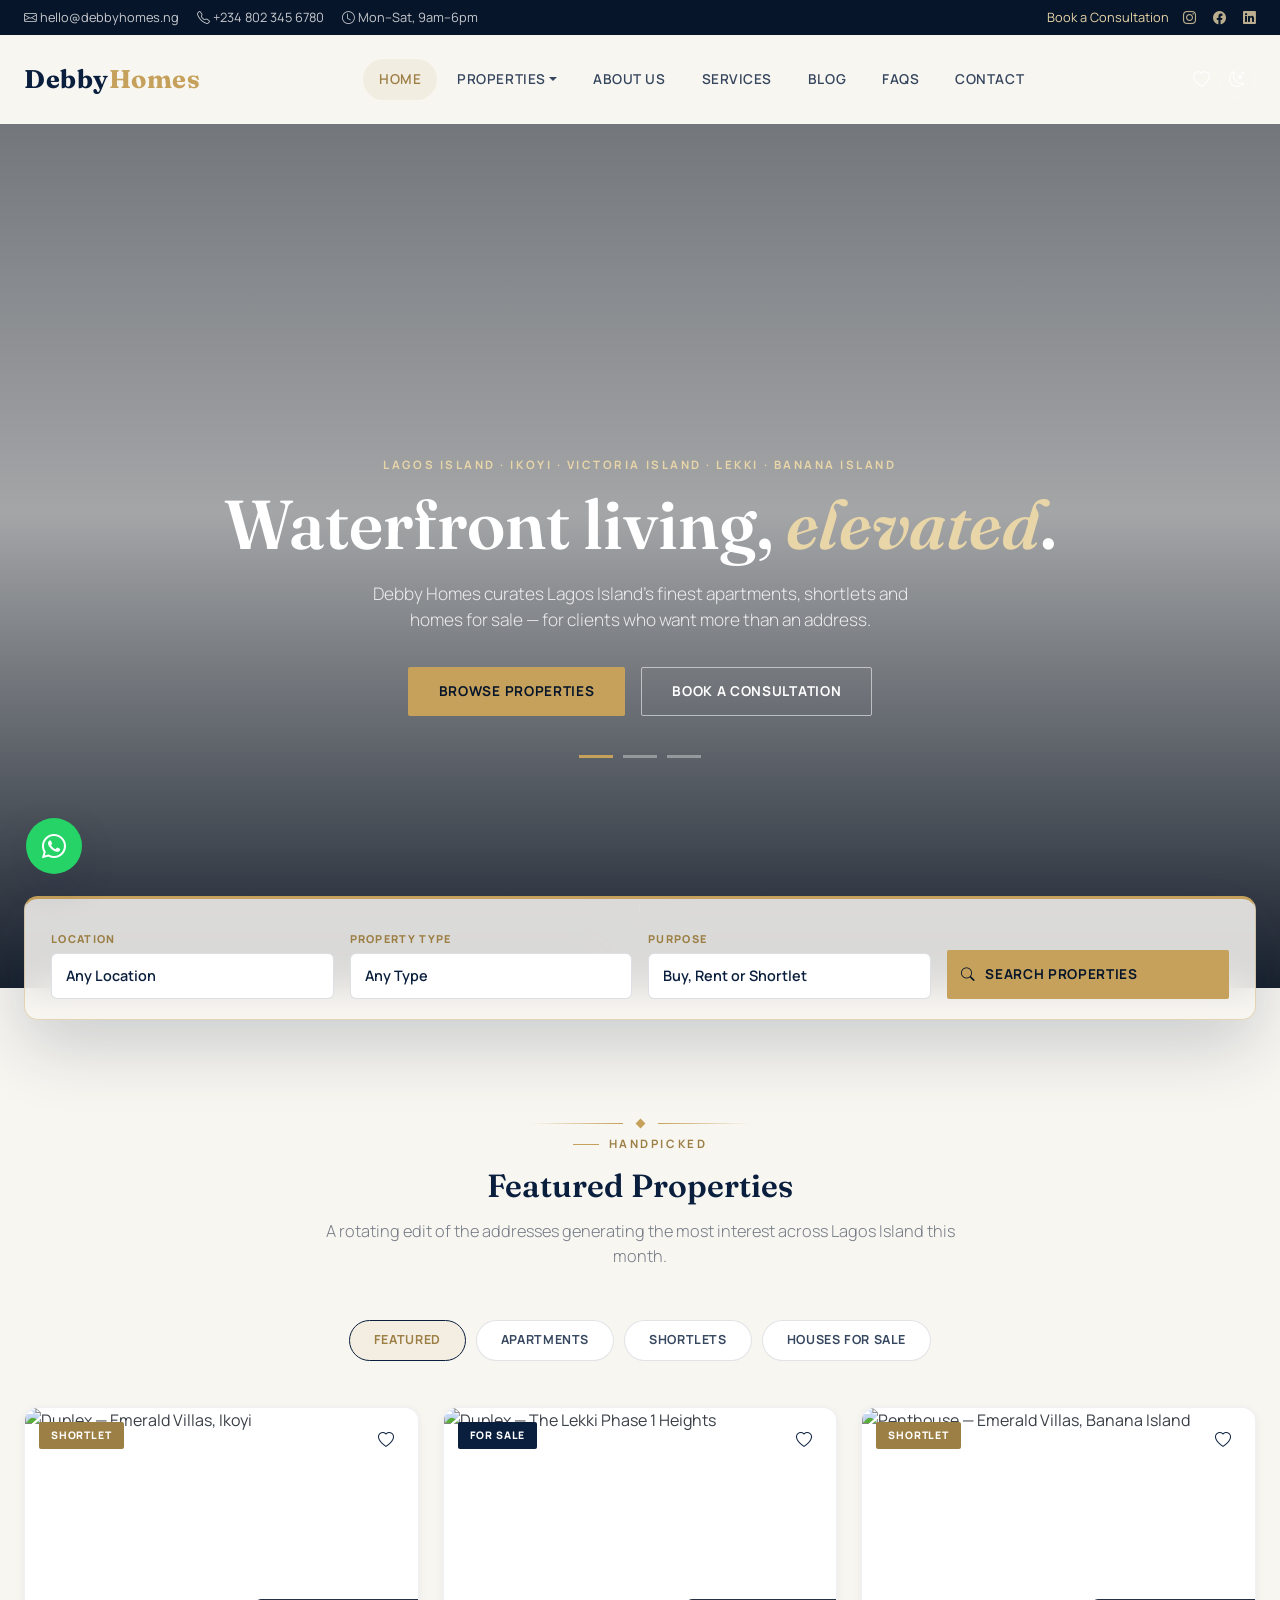
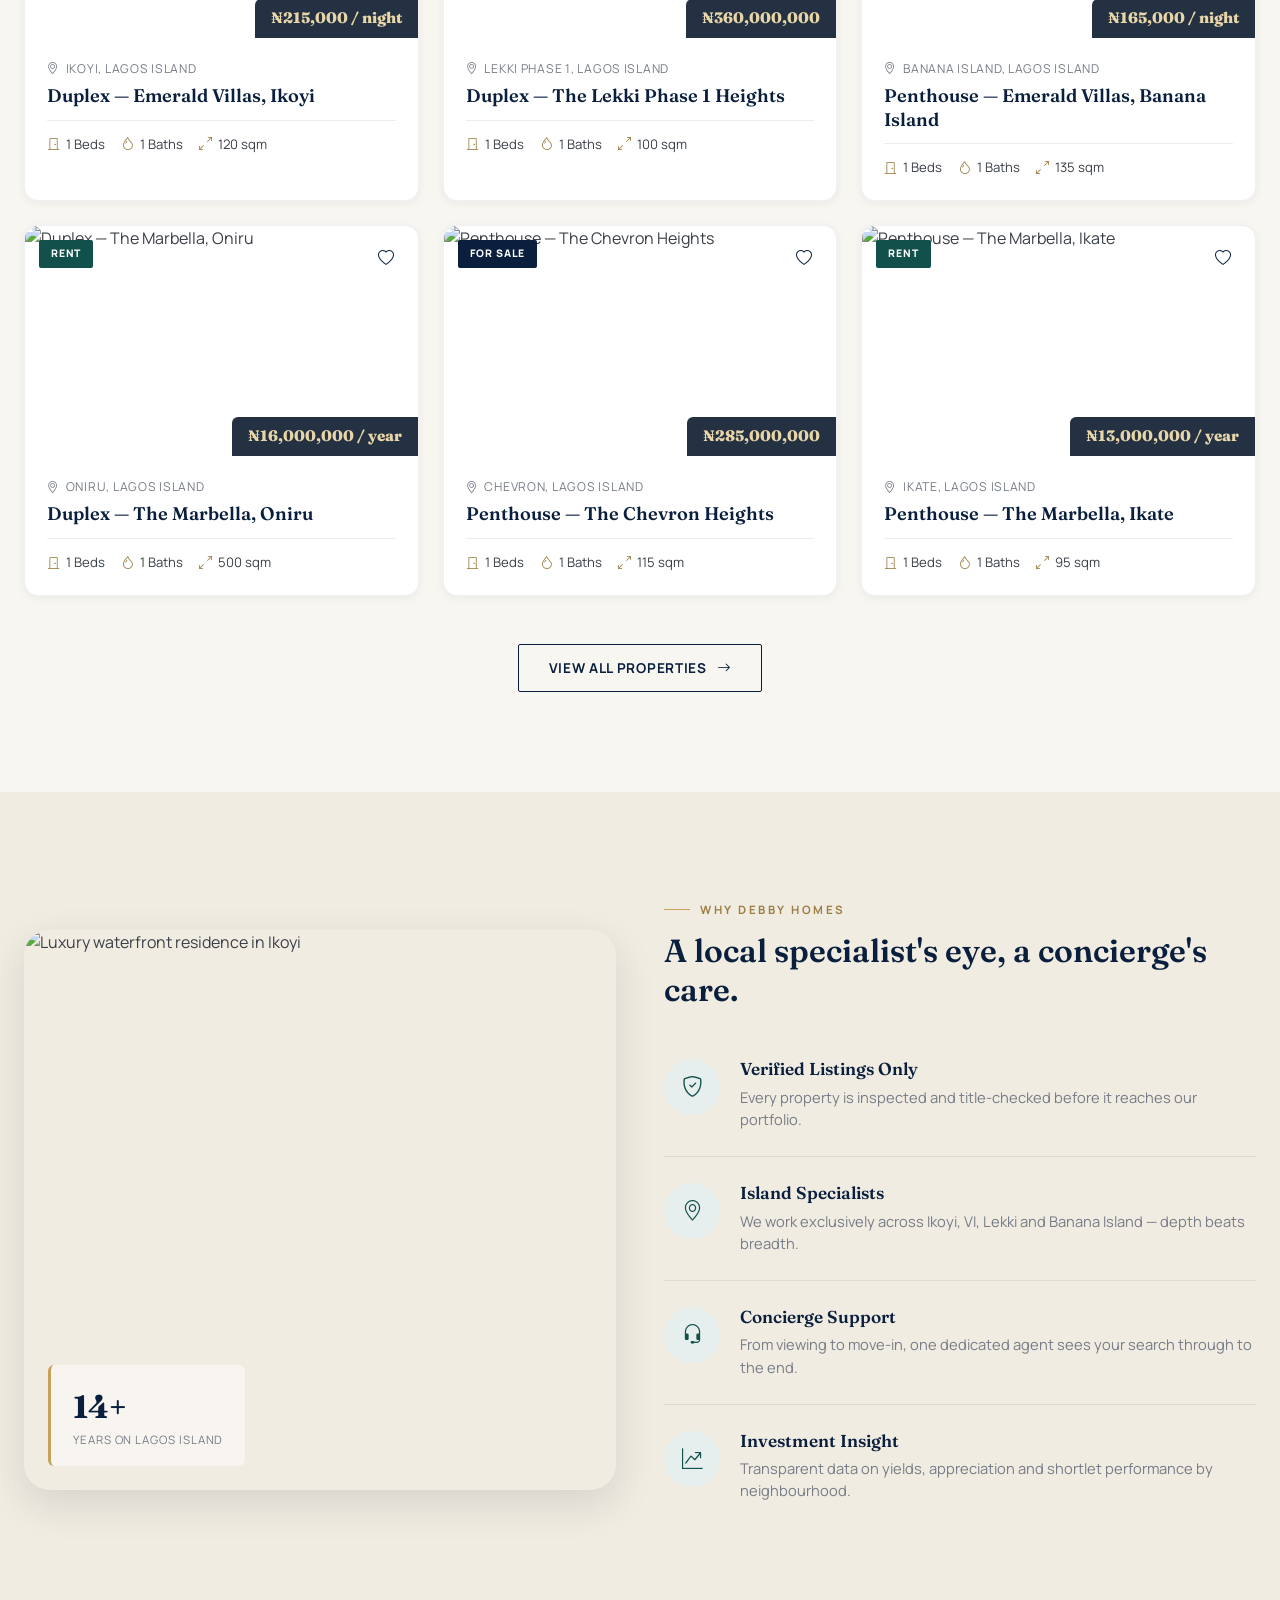
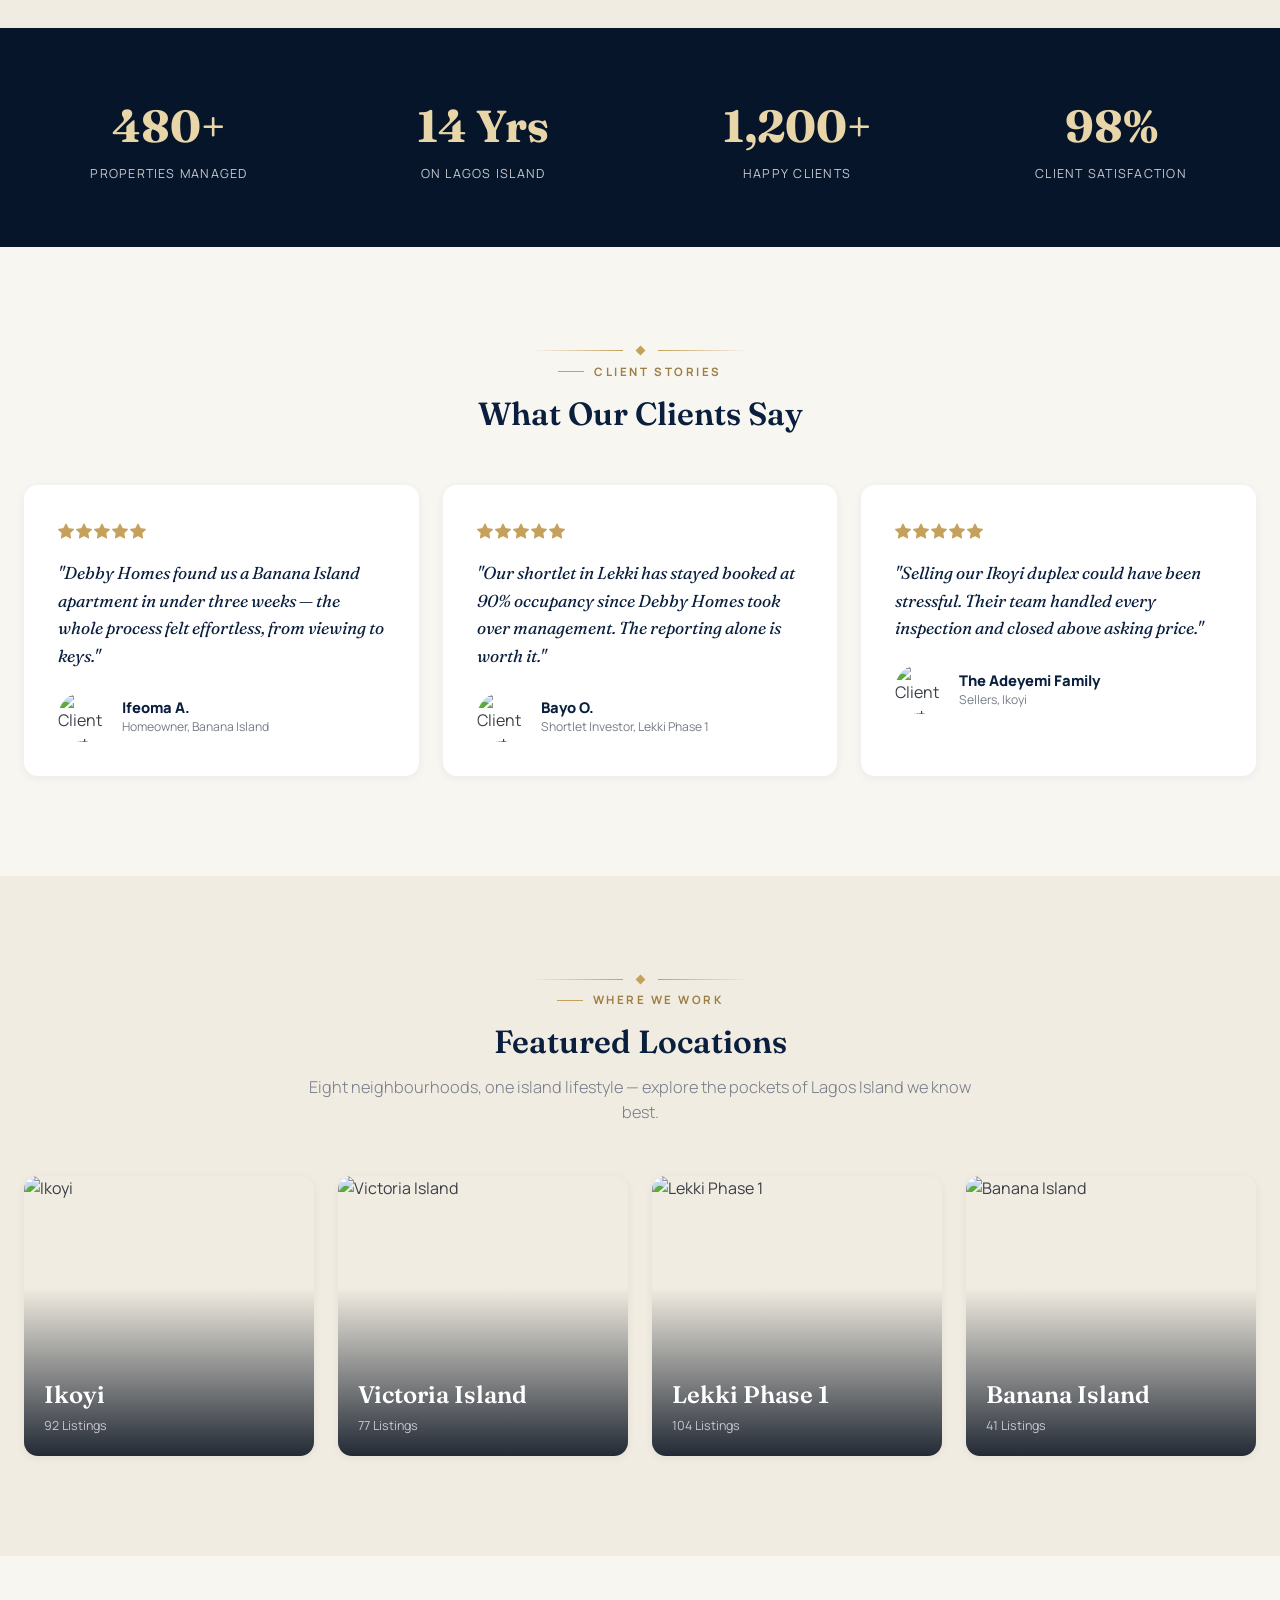
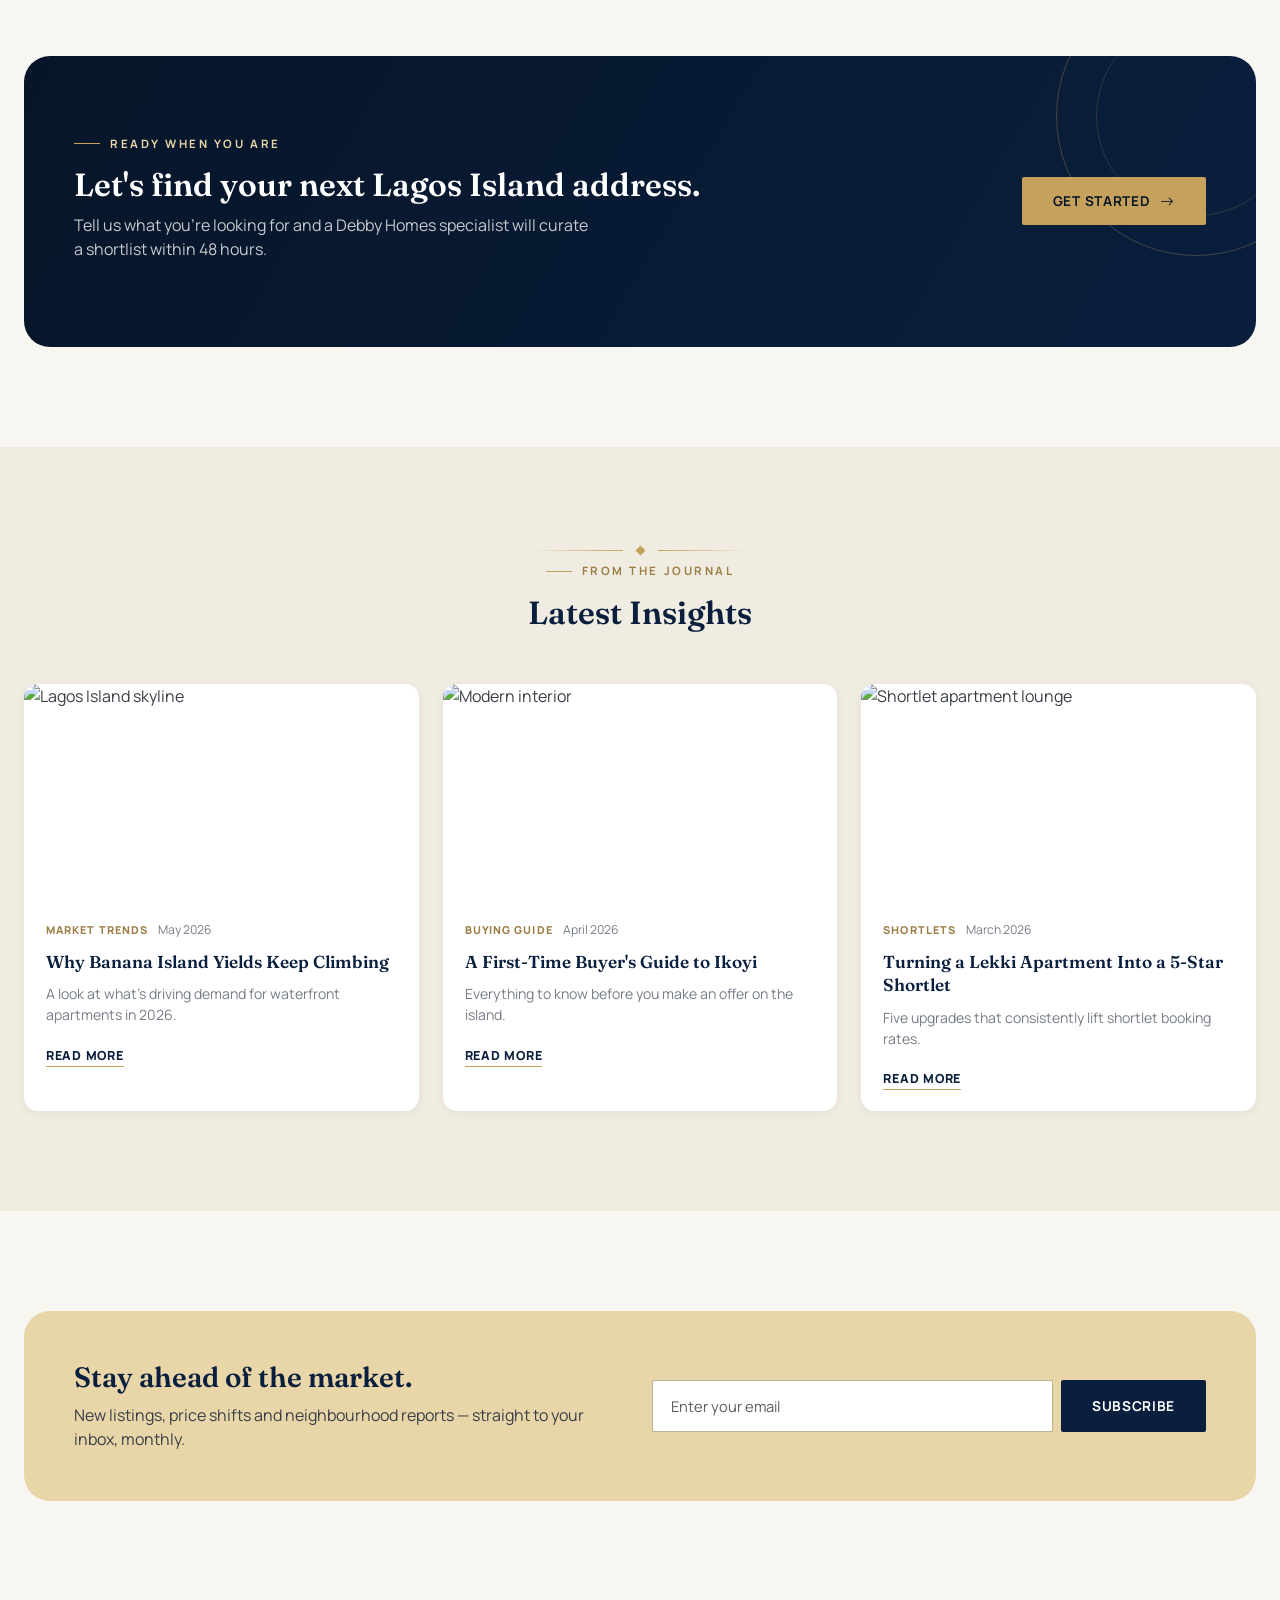
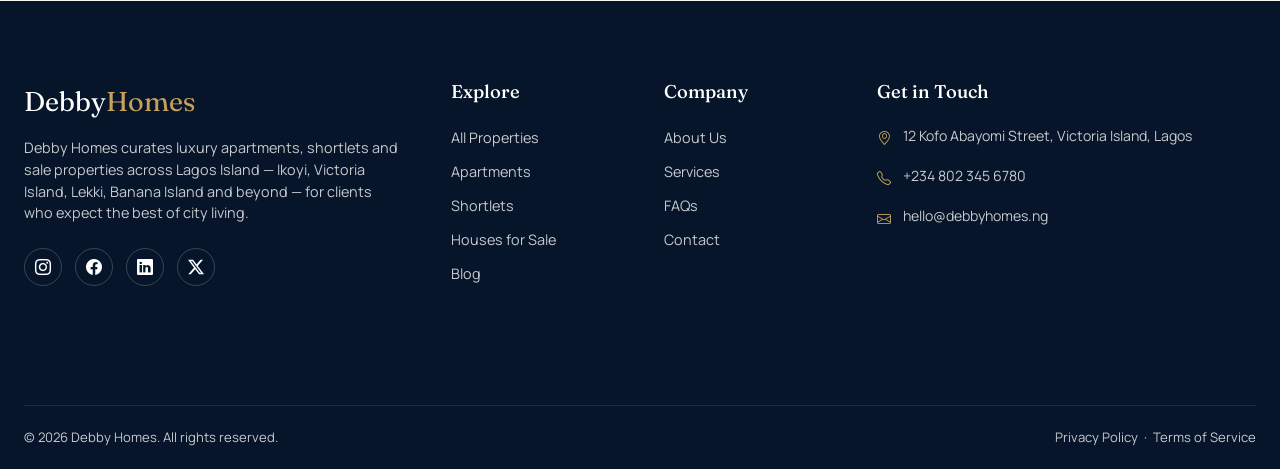
==== index.html @ ff6c9a9f "first commit" ====
<!DOCTYPE html>
<html lang="en">
<head>
<meta charset="UTF-8">
<meta name="viewport" content="width=device-width, initial-scale=1.0">
<title>Home | Debby Homes — Luxury Real Estate on Lagos Island</title>
<meta name="description" content="Luxury apartments, shortlets and homes for sale across Ikoyi, Victoria Island, Lekki, Banana Island and more.">
<meta name="theme-color" content="#0A1F3D">
<link rel="icon" href="data:image/svg+xml,<svg xmlns=%22http://www.w3.org/2000/svg%22 viewBox=%220 0 100 100%22><text y=%22.9em%22 font-size=%2290%22>🏛️</text></svg>">
<!-- Fonts -->
<link rel="preconnect" href="https://fonts.googleapis.com">
<link rel="preconnect" href="https://fonts.gstatic.com" crossorigin>
<link href="https://fonts.googleapis.com/css2?family=Fraunces:ital,wght@0,500;0,600;0,700;1,500&family=Manrope:wght@400;500;600;700;800&display=swap" rel="stylesheet">
<!-- Bootstrap 5 -->
<link href="https://cdn.jsdelivr.net/npm/bootstrap@5.3.3/dist/css/bootstrap.min.css" rel="stylesheet">
<!-- Icons -->
<link rel="stylesheet" href="https://cdn.jsdelivr.net/npm/bootstrap-icons@1.11.3/font/bootstrap-icons.css">
<!-- Site styles -->
<link rel="stylesheet" href="css/style.css">
</head>
<body>

<!-- Loading animation -->
<div id="loader">
  <div class="loader-mark">Debby<span>Homes</span></div>
  <div class="loader-bar"></div>
</div>

<!-- ===================== HEADER ===================== -->
<header>
  <div class="topbar d-none d-md-block">
    <div class="container-xl">
      <div class="topbar-links">
        <span><i class="bi bi-envelope"></i> hello@debbyhomes.ng</span>
        <span><i class="bi bi-telephone"></i> +234 802 345 6780</span>
        <span><i class="bi bi-clock"></i> Mon–Sat, 9am–6pm</span>
      </div>
      <div class="d-flex align-items-center">
        <a href="contact.html">Book a Consultation</a>
        <span class="topbar-social">
          <a href="#" aria-label="Instagram"><i class="bi bi-instagram"></i></a>
          <a href="#" aria-label="Facebook"><i class="bi bi-facebook"></i></a>
          <a href="#" aria-label="LinkedIn"><i class="bi bi-linkedin"></i></a>
        </span>
      </div>
    </div>
  </div>
  <div class="site-header">
    <nav class="navbar navbar-expand-lg">
      <div class="container-xl">
        <a class="navbar-brand" href="index.html">Debby<span>Homes</span></a>
        <button class="navbar-toggler" type="button" data-bs-toggle="collapse" data-bs-target="#mainNav" aria-controls="mainNav" aria-label="Toggle navigation">
          <i class="bi bi-list"></i>
        </button>
        <div class="collapse navbar-collapse" id="mainNav">
          <ul class="navbar-nav mx-auto align-items-lg-center gap-lg-1">
            <li class="nav-item"><a class="nav-link active" href="index.html">Home</a></li>

            <li class="nav-item dropdown">
              <a class="nav-link dropdown-toggle " href="properties.html" role="button" data-bs-toggle="dropdown" aria-expanded="false">Properties</a>
              <ul class="dropdown-menu">
                <li><a class="dropdown-item" href="properties.html">All Properties</a></li>
<li><a class="dropdown-item" href="apartments.html">Apartments</a></li>
<li><a class="dropdown-item" href="shortlets.html">Shortlets</a></li>
<li><a class="dropdown-item" href="houses.html">Houses for Sale</a></li>
              </ul>
            </li>
<li class="nav-item"><a class="nav-link " href="about.html">About Us</a></li>
<li class="nav-item"><a class="nav-link " href="services.html">Services</a></li>
<li class="nav-item"><a class="nav-link " href="blog.html">Blog</a></li>
<li class="nav-item"><a class="nav-link " href="faq.html">FAQs</a></li>
<li class="nav-item"><a class="nav-link " href="contact.html">Contact</a></li>
          </ul>
          <div class="d-flex align-items-center">
            <a href="properties.html?wishlist=1" class="nav-icon-btn" aria-label="View saved properties">
              <i class="bi bi-heart"></i>
              <span class="badge-count wishlist-badge" style="display:none;">0</span>
            </a>
            <button class="theme-toggle" aria-label="Toggle dark mode"><i class="bi bi-moon-stars"></i></button>
          </div>
        </div>
      </div>
    </nav>
  </div>
</header>

<!-- ===================== HERO ===================== -->
<section class="hero" data-slider>
  <div class="hero-slide active" style="background-image:url('https://images.unsplash.com/photo-1613977257363-707ba9348227?q=80&w=1920&auto=format&fit=crop')"></div>
  <div class="hero-slide" style="background-image:url('https://images.unsplash.com/photo-1600596542815-ffad4c1539a9?q=80&w=1920&auto=format&fit=crop')"></div>
  <div class="hero-slide" style="background-image:url('https://images.unsplash.com/photo-1600585154340-be6161a56a0c?q=80&w=1920&auto=format&fit=crop')"></div>
  <div class="hero-content container-xl">
    <div class="eyebrow">Lagos Island · Ikoyi · Victoria Island · Lekki · Banana Island</div>
    <h1>Waterfront living, <em>elevated</em>.</h1>
    <p class="lead">Debby Homes curates Lagos Island's finest apartments, shortlets and homes for sale — for clients who want more than an address.</p>
    <div class="hero-actions">
      <a href="properties.html" class="btn btn-gold">Browse Properties</a>
      <a href="contact.html" class="btn btn-outline-light">Book a Consultation</a>
    </div>
  </div>
  <div class="hero-dots"></div>
  <div class="hero-scroll-cue"><span class="line"></span>Scroll</div>
</section>

<!-- ===================== SEARCH (signature glass bar) ===================== -->
<div class="container-xl search-glass-wrap">
  <form class="search-glass" id="heroSearchForm">
    <div class="row g-3 align-items-end">
      <div class="col-lg-3 col-md-6">
        <label class="form-label">Location</label>
        <select class="form-select" name="location">
          <option value="">Any Location</option>
          <option>Ikoyi</option><option>Victoria Island</option><option>Lekki Phase 1</option>
          <option>Banana Island</option><option>Oniru</option><option>Chevron</option>
          <option>Ajah</option><option>Ikate</option>
        </select>
      </div>
      <div class="col-lg-3 col-md-6">
        <label class="form-label">Property Type</label>
        <select class="form-select" name="type">
          <option value="">Any Type</option>
          <option>Apartment</option><option>Duplex</option><option>Bungalow</option>
          <option>Villa</option><option>Terrace</option><option>Studio</option><option>Penthouse</option>
        </select>
      </div>
      <div class="col-lg-3 col-md-6">
        <label class="form-label">Purpose</label>
        <select class="form-select" name="status">
          <option value="">Buy, Rent or Shortlet</option>
          <option value="For Sale">For Sale</option>
          <option value="Rent">For Rent</option>
          <option value="Shortlet">Shortlet</option>
        </select>
      </div>
      <div class="col-lg-3 col-md-6">
        <button class="btn btn-gold" type="submit"><i class="bi bi-search"></i> Search Properties</button>
      </div>
    </div>
  </form>
</div>

<!-- ===================== FEATURED PROPERTIES (tabs) ===================== -->
<section class="section">
  <div class="container-xl">
    <div class="section-head reveal">
      <div class="horizon-rule"><i></i></div>
      <div class="eyebrow" style="justify-content:center">Handpicked</div>
      <h2>Featured Properties</h2>
      <p class="lead">A rotating edit of the addresses generating the most interest across Lagos Island this month.</p>
    </div>

    <ul class="nav pill-tabs" role="tablist">
      <li class="nav-item"><button class="nav-link active" data-bs-toggle="tab" data-bs-target="#tab-featured" type="button">Featured</button></li>
      <li class="nav-item"><button class="nav-link" data-bs-toggle="tab" data-bs-target="#tab-apartments" type="button">Apartments</button></li>
      <li class="nav-item"><button class="nav-link" data-bs-toggle="tab" data-bs-target="#tab-shortlets" type="button">Shortlets</button></li>
      <li class="nav-item"><button class="nav-link" data-bs-toggle="tab" data-bs-target="#tab-sale" type="button">Houses for Sale</button></li>
    </ul>

    <div class="tab-content">
      <div class="tab-pane fade show active" id="tab-featured"><div class="row g-4" id="featuredGrid"></div></div>
      <div class="tab-pane fade" id="tab-apartments"><div class="row g-4" id="apartmentsGrid"></div></div>
      <div class="tab-pane fade" id="tab-shortlets"><div class="row g-4" id="shortletsGrid"></div></div>
      <div class="tab-pane fade" id="tab-sale"><div class="row g-4" id="saleGrid"></div></div>
    </div>

    <div class="text-center mt-5">
      <a href="properties.html" class="btn btn-outline-navy">View All Properties <i class="bi bi-arrow-right"></i></a>
    </div>
  </div>
</section>

<!-- ===================== WHY CHOOSE US ===================== -->
<section class="section bg-ivory-2">
  <div class="container-xl">
    <div class="row align-items-center g-5">
      <div class="col-lg-6 reveal">
        <div class="why-media" style="height:560px;">
          <img src="https://images.unsplash.com/photo-1600607687939-ce8a6c25118c?q=80&w=1200&auto=format&fit=crop" alt="Luxury waterfront residence in Ikoyi">
          <div class="why-badge">
            <div class="num">14+</div>
            <div class="cap">Years on Lagos Island</div>
          </div>
        </div>
      </div>
      <div class="col-lg-6 reveal">
        <div class="eyebrow">Why Debby Homes</div>
        <h2 class="mb-4">A local specialist's eye, a concierge's care.</h2>
        <div class="feature-item">
          <div class="fi-icon"><i class="bi bi-shield-check"></i></div>
          <div><h4>Verified Listings Only</h4><p>Every property is inspected and title-checked before it reaches our portfolio.</p></div>
        </div>
        <div class="feature-item">
          <div class="fi-icon"><i class="bi bi-geo-alt"></i></div>
          <div><h4>Island Specialists</h4><p>We work exclusively across Ikoyi, VI, Lekki and Banana Island — depth beats breadth.</p></div>
        </div>
        <div class="feature-item">
          <div class="fi-icon"><i class="bi bi-headset"></i></div>
          <div><h4>Concierge Support</h4><p>From viewing to move-in, one dedicated agent sees your search through to the end.</p></div>
        </div>
        <div class="feature-item" style="border-bottom:none;">
          <div class="fi-icon"><i class="bi bi-graph-up-arrow"></i></div>
          <div><h4>Investment Insight</h4><p>Transparent data on yields, appreciation and shortlet performance by neighbourhood.</p></div>
        </div>
      </div>
    </div>
  </div>
</section>

<!-- ===================== STATS ===================== -->
<section class="stats-band">
  <div class="container-xl">
    <div class="row g-4">
      <div class="col-6 col-md-3 stat-item"><div class="num" data-counter="480" data-suffix="+">0</div><div class="cap">Properties Managed</div></div>
      <div class="col-6 col-md-3 stat-item"><div class="num" data-counter="14" data-suffix=" Yrs">0</div><div class="cap">On Lagos Island</div></div>
      <div class="col-6 col-md-3 stat-item"><div class="num" data-counter="1200" data-suffix="+">0</div><div class="cap">Happy Clients</div></div>
      <div class="col-6 col-md-3 stat-item"><div class="num" data-counter="98" data-suffix="%">0</div><div class="cap">Client Satisfaction</div></div>
    </div>
  </div>
</section>

<!-- ===================== TESTIMONIALS ===================== -->
<section class="section">
  <div class="container-xl">
    <div class="section-head reveal">
      <div class="horizon-rule"><i></i></div>
      <div class="eyebrow" style="justify-content:center">Client Stories</div>
      <h2>What Our Clients Say</h2>
    </div>
    <div class="row g-4">
      <div class="col-lg-4 reveal">
        <div class="testi-card">
          <div class="testi-stars"><i class="bi bi-star-fill"></i><i class="bi bi-star-fill"></i><i class="bi bi-star-fill"></i><i class="bi bi-star-fill"></i><i class="bi bi-star-fill"></i></div>
          <p class="testi-quote">"Debby Homes found us a Banana Island apartment in under three weeks — the whole process felt effortless, from viewing to keys."</p>
          <div class="testi-person">
            <img src="https://images.unsplash.com/photo-1580489944761-15a19d654956?q=80&w=200&auto=format&fit=crop" alt="Client portrait">
            <div><div class="name">Ifeoma A.</div><div class="role">Homeowner, Banana Island</div></div>
          </div>
        </div>
      </div>
      <div class="col-lg-4 reveal">
        <div class="testi-card">
          <div class="testi-stars"><i class="bi bi-star-fill"></i><i class="bi bi-star-fill"></i><i class="bi bi-star-fill"></i><i class="bi bi-star-fill"></i><i class="bi bi-star-fill"></i></div>
          <p class="testi-quote">"Our shortlet in Lekki has stayed booked at 90% occupancy since Debby Homes took over management. The reporting alone is worth it."</p>
          <div class="testi-person">
            <img src="https://images.unsplash.com/photo-1519085360753-af0119f7cbe7?q=80&w=200&auto=format&fit=crop" alt="Client portrait">
            <div><div class="name">Bayo O.</div><div class="role">Shortlet Investor, Lekki Phase 1</div></div>
          </div>
        </div>
      </div>
      <div class="col-lg-4 reveal">
        <div class="testi-card">
          <div class="testi-stars"><i class="bi bi-star-fill"></i><i class="bi bi-star-fill"></i><i class="bi bi-star-fill"></i><i class="bi bi-star-fill"></i><i class="bi bi-star-fill"></i></div>
          <p class="testi-quote">"Selling our Ikoyi duplex could have been stressful. Their team handled every inspection and closed above asking price."</p>
          <div class="testi-person">
            <img src="https://images.unsplash.com/photo-1544005313-94ddf0286df2?q=80&w=200&auto=format&fit=crop" alt="Client portrait">
            <div><div class="name">The Adeyemi Family</div><div class="role">Sellers, Ikoyi</div></div>
          </div>
        </div>
      </div>
    </div>
  </div>
</section>

<!-- ===================== FEATURED LOCATIONS ===================== -->
<section class="section bg-ivory-2">
  <div class="container-xl">
    <div class="section-head reveal">
      <div class="horizon-rule"><i></i></div>
      <div class="eyebrow" style="justify-content:center">Where We Work</div>
      <h2>Featured Locations</h2>
      <p class="lead">Eight neighbourhoods, one island lifestyle — explore the pockets of Lagos Island we know best.</p>
    </div>
    <div class="row g-4">
      <div class="col-lg-3 col-md-6 reveal">
        <a href="properties.html?location=Ikoyi" class="loc-card d-block">
          <img src="https://images.unsplash.com/photo-1600047509807-ba8f99d2cdde?q=80&w=800&auto=format&fit=crop" alt="Ikoyi">
          <div class="loc-card-body"><h4>Ikoyi</h4><span>92 Listings</span></div>
        </a>
      </div>
      <div class="col-lg-3 col-md-6 reveal">
        <a href="properties.html?location=Victoria Island" class="loc-card d-block">
          <img src="https://images.unsplash.com/photo-1564013799919-ab600027ffc6?q=80&w=800&auto=format&fit=crop" alt="Victoria Island">
          <div class="loc-card-body"><h4>Victoria Island</h4><span>77 Listings</span></div>
        </a>
      </div>
      <div class="col-lg-3 col-md-6 reveal">
        <a href="properties.html?location=Lekki Phase 1" class="loc-card d-block">
          <img src="https://images.unsplash.com/photo-1580587771525-78b9dba3b914?q=80&w=800&auto=format&fit=crop" alt="Lekki Phase 1">
          <div class="loc-card-body"><h4>Lekki Phase 1</h4><span>104 Listings</span></div>
        </a>
      </div>
      <div class="col-lg-3 col-md-6 reveal">
        <a href="properties.html?location=Banana Island" class="loc-card d-block">
          <img src="https://images.unsplash.com/photo-1613490493576-7fde63acd811?q=80&w=800&auto=format&fit=crop" alt="Banana Island">
          <div class="loc-card-body"><h4>Banana Island</h4><span>41 Listings</span></div>
        </a>
      </div>
    </div>
  </div>
</section>

<!-- ===================== CTA BANNER ===================== -->
<section class="section">
  <div class="container-xl">
    <div class="cta-banner reveal">
      <div class="row align-items-center g-4">
        <div class="col-lg-8">
          <div class="eyebrow" style="color:var(--gold-light)">Ready When You Are</div>
          <h2>Let's find your next Lagos Island address.</h2>
          <p style="color:var(--gray-light); max-width:520px;">Tell us what you're looking for and a Debby Homes specialist will curate a shortlist within 48 hours.</p>
        </div>
        <div class="col-lg-4 text-lg-end">
          <a href="contact.html" class="btn btn-gold">Get Started <i class="bi bi-arrow-right"></i></a>
        </div>
      </div>
    </div>
  </div>
</section>

<!-- ===================== BLOG PREVIEW ===================== -->
<section class="section bg-ivory-2">
  <div class="container-xl">
    <div class="section-head reveal">
      <div class="horizon-rule"><i></i></div>
      <div class="eyebrow" style="justify-content:center">From the Journal</div>
      <h2>Latest Insights</h2>
    </div>
    <div class="row g-4">
      <div class="col-lg-4 reveal">
        <div class="blog-card">
          <div class="bc-media"><img src="https://images.unsplash.com/photo-1600585154340-be6161a56a0c?q=80&w=800&auto=format&fit=crop" alt="Lagos Island skyline"></div>
          <div class="bc-body">
            <span class="bc-cat">Market Trends</span><span class="bc-date">May 2026</span>
            <h4><a href="blog.html">Why Banana Island Yields Keep Climbing</a></h4>
            <p class="bc-excerpt">A look at what's driving demand for waterfront apartments in 2026.</p>
            <a href="blog.html" class="bc-readmore">Read More</a>
          </div>
        </div>
      </div>
      <div class="col-lg-4 reveal">
        <div class="blog-card">
          <div class="bc-media"><img src="https://images.unsplash.com/photo-1600210492486-724fe5c67fb0?q=80&w=800&auto=format&fit=crop" alt="Modern interior"></div>
          <div class="bc-body">
            <span class="bc-cat">Buying Guide</span><span class="bc-date">April 2026</span>
            <h4><a href="blog.html">A First-Time Buyer's Guide to Ikoyi</a></h4>
            <p class="bc-excerpt">Everything to know before you make an offer on the island.</p>
            <a href="blog.html" class="bc-readmore">Read More</a>
          </div>
        </div>
      </div>
      <div class="col-lg-4 reveal">
        <div class="blog-card">
          <div class="bc-media"><img src="https://images.unsplash.com/photo-1618221195710-dd6b41faaea6?q=80&w=800&auto=format&fit=crop" alt="Shortlet apartment lounge"></div>
          <div class="bc-body">
            <span class="bc-cat">Shortlets</span><span class="bc-date">March 2026</span>
            <h4><a href="blog.html">Turning a Lekki Apartment Into a 5-Star Shortlet</a></h4>
            <p class="bc-excerpt">Five upgrades that consistently lift shortlet booking rates.</p>
            <a href="blog.html" class="bc-readmore">Read More</a>
          </div>
        </div>
      </div>
    </div>
  </div>
</section>

<!-- ===================== NEWSLETTER ===================== -->
<section class="section">
  <div class="container-xl">
    <div class="newsletter reveal">
      <div class="row align-items-center g-4">
        <div class="col-lg-6">
          <h3 class="mb-2">Stay ahead of the market.</h3>
          <p class="mb-0" style="color:var(--charcoal)">New listings, price shifts and neighbourhood reports — straight to your inbox, monthly.</p>
        </div>
        <div class="col-lg-6">
          <form class="d-flex gap-2 flex-wrap flex-sm-nowrap newsletter-form">
            <input type="email" class="form-control" placeholder="Enter your email" required>
            <button class="btn btn-navy" type="submit">Subscribe</button>
          </form>
          <div class="nl-msg small mt-2 d-none" style="color:var(--lagoon); font-weight:700;"></div>
        </div>
      </div>
    </div>
  </div>
</section>

<!-- ===================== FOOTER ===================== -->
<footer class="site-footer">
  <div class="container-xl">
    <div class="row g-5 pb-5">
      <div class="col-lg-4">
        <div class="fbrand mb-3">Debby<span>Homes</span></div>
        <p>Debby Homes curates luxury apartments, shortlets and sale properties across Lagos Island — Ikoyi, Victoria Island, Lekki, Banana Island and beyond — for clients who expect the best of city living.</p>
        <div class="footer-social mt-4">
          <a href="#" aria-label="Instagram"><i class="bi bi-instagram"></i></a>
          <a href="#" aria-label="Facebook"><i class="bi bi-facebook"></i></a>
          <a href="#" aria-label="LinkedIn"><i class="bi bi-linkedin"></i></a>
          <a href="#" aria-label="X"><i class="bi bi-twitter-x"></i></a>
        </div>
      </div>
      <div class="col-lg-2 col-md-4 col-6">
        <h5>Explore</h5>
        <ul class="footer-links list-unstyled">
          <li><a href="properties.html">All Properties</a></li>
          <li><a href="apartments.html">Apartments</a></li>
          <li><a href="shortlets.html">Shortlets</a></li>
          <li><a href="houses.html">Houses for Sale</a></li>
          <li><a href="blog.html">Blog</a></li>
        </ul>
      </div>
      <div class="col-lg-2 col-md-4 col-6">
        <h5>Company</h5>
        <ul class="footer-links list-unstyled">
          <li><a href="about.html">About Us</a></li>
          <li><a href="services.html">Services</a></li>
          <li><a href="faq.html">FAQs</a></li>
          <li><a href="contact.html">Contact</a></li>
        </ul>
      </div>
      <div class="col-lg-4 col-md-4">
        <h5>Get in Touch</h5>
        <ul class="footer-contact list-unstyled">
          <li><i class="bi bi-geo-alt"></i> <span>12 Kofo Abayomi Street, Victoria Island, Lagos</span></li>
          <li><i class="bi bi-telephone"></i> <span>+234 802 345 6780</span></li>
          <li><i class="bi bi-envelope"></i> <span>hello@debbyhomes.ng</span></li>
        </ul>
      </div>
    </div>
    <div class="footer-bottom">
      <span>&copy; <span id="year"></span> Debby Homes. All rights reserved.</span>
      <span><a href="#">Privacy Policy</a> &nbsp;·&nbsp; <a href="#">Terms of Service</a></span>
    </div>
  </div>
</footer>

<a href="#" class="whatsapp-float" target="_blank" rel="noopener" aria-label="Chat on WhatsApp"><i class="bi bi-whatsapp"></i></a>
<button id="backToTop" aria-label="Back to top"><i class="bi bi-arrow-up"></i></button>

<script src="https://cdn.jsdelivr.net/npm/bootstrap@5.3.3/dist/js/bootstrap.bundle.min.js"></script>
<script src="js/data.js"></script>
<script src="js/main.js"></script>
<script>document.getElementById('year').textContent = new Date().getFullYear();</script>
</body>
</html>
---- css/style.css ----
/* ==========================================================================
   DEBBY HOMES — Design System
   Palette:  Navy #0A1F3D / Navy Deep #061529 / Gold #C6A15B / Gold Light #E8D5A8
             Ivory #F8F6F1 / Charcoal #3A3F47 / Lagoon #12504C
   Type:     Display  — 'Fraunces'   (editorial serif, luxury personality)
             Body/UI  — 'Manrope'    (clean geometric sans)
   Signature: the "horizon rule" — a thin gold line with a diamond mark,
              echoing the Lagos Island waterline — used to divide sections,
              and a floating glass search bar that overlaps the hero.
   ========================================================================== */

:root{
  --navy:#0A1F3D;
  --navy-deep:#061529;
  --navy-soft:#12294B;
  --gold:#C6A15B;
  --gold-light:#E8D5A8;
  --gold-dim:#9c7f45;
  --ivory:#F8F6F1;
  --ivory-2:#F1ECE1;
  --charcoal:#3A3F47;
  --gray:#767c87;
  --gray-light:#c7c9ce;
  --lagoon:#12504C;
  --lagoon-light:#e6efee;
  --white:#ffffff;
  --danger:#b23b3b;

  --font-display:'Fraunces', serif;
  --font-body:'Manrope', sans-serif;

  --radius-sm:6px;
  --radius:14px;
  --radius-lg:26px;

  --shadow-sm:0 2px 10px rgba(10,31,61,.06);
  --shadow:0 14px 40px rgba(10,31,61,.12);
  --shadow-lg:0 24px 70px rgba(10,31,61,.20);

  --container-max:1280px;
  --transition: .35s cubic-bezier(.4,0,.2,1);
}

/* Dark mode overrides */
html[data-theme="dark"]{
  --ivory:#0d1626;
  --ivory-2:#101b30;
  --white:#0f1a2c;
  --charcoal:#dfe3ea;
  --gray:#9aa3b5;
  --gray-light:#2a3550;
  --navy:#050d1a;
  --lagoon-light:#0f2b29;
}
html[data-theme="dark"] body{ background:var(--ivory); color:var(--charcoal); }
html[data-theme="dark"] .card,
html[data-theme="dark"] .glass-panel,
html[data-theme="dark"] .property-card,
html[data-theme="dark"] .site-header{ background:var(--white); }
html[data-theme="dark"] .site-header{ background:rgba(5,13,26,.92); }

*{ box-sizing:border-box; }
html{ scroll-behavior:smooth; }
body{
  font-family:var(--font-body);
  color:var(--charcoal);
  background:var(--ivory);
  -webkit-font-smoothing:antialiased;
  overflow-x:hidden;
}
h1,h2,h3,h4,.font-display{ font-family:var(--font-display); color:var(--navy); font-weight:600; }
html[data-theme="dark"] h1, html[data-theme="dark"] h2, html[data-theme="dark"] h3, html[data-theme="dark"] h4{ color:var(--gold-light); }
a{ text-decoration:none; color:inherit; }
.container-xl{ max-width:var(--container-max); margin:0 auto; padding:0 24px; }
img{ max-width:100%; display:block; }
::selection{ background:var(--gold-light); color:var(--navy-deep); }

/* Focus visibility for accessibility */
a:focus-visible, button:focus-visible, input:focus-visible, select:focus-visible, textarea:focus-visible{
  outline:2px solid var(--gold); outline-offset:3px;
}
@media (prefers-reduced-motion: reduce){
  *{ animation-duration:.001ms !important; animation-iteration-count:1 !important; transition-duration:.001ms !important; scroll-behavior:auto !important; }
}

/* ---------- Eyebrow / labels ---------- */
.eyebrow{
  font-family:var(--font-body); text-transform:uppercase; letter-spacing:.22em; font-size:.72rem;
  color:var(--gold-dim); font-weight:700; display:inline-flex; align-items:center; gap:10px; margin-bottom:14px;
}
.eyebrow::before{ content:""; width:26px; height:1px; background:var(--gold); display:inline-block; }

/* ---------- Horizon rule (signature divider) ---------- */
.horizon-rule{ display:flex; align-items:center; justify-content:center; gap:14px; margin:0 auto; width:100%; max-width:220px; }
.horizon-rule::before,.horizon-rule::after{ content:""; flex:1; height:1px; background:linear-gradient(90deg, transparent, var(--gold)); }
.horizon-rule::after{ background:linear-gradient(270deg, transparent, var(--gold)); }
.horizon-rule i{ width:7px; height:7px; background:var(--gold); transform:rotate(45deg); display:inline-block; }
.section-head{ text-align:center; max-width:680px; margin:0 auto 52px; }
.section-head p.lead{ color:var(--gray); margin-top:14px; font-size:1.02rem; }

/* ---------- Buttons ---------- */
.btn{ font-family:var(--font-body); font-weight:700; border-radius:2px; padding:13px 30px; font-size:.85rem; letter-spacing:.05em; text-transform:uppercase; border:1px solid transparent; transition:var(--transition); display:inline-flex; align-items:center; gap:10px; cursor:pointer; }
.btn-gold{ background:var(--gold); color:var(--navy-deep); }
.btn-gold:hover{ background:var(--navy); color:var(--gold-light); }
.btn-outline-light{ border-color:rgba(255,255,255,.55); color:#fff; background:transparent; }
.btn-outline-light:hover{ background:#fff; color:var(--navy); }
.btn-outline-navy{ border-color:var(--navy); color:var(--navy); background:transparent; }
.btn-outline-navy:hover{ background:var(--navy); color:#fff; }
.btn-navy{ background:var(--navy); color:#fff; }
.btn-navy:hover{ background:var(--navy-deep); color:var(--gold-light); }
.btn-sm{ padding:9px 18px; font-size:.72rem; }
.btn-block{ width:100%; justify-content:center; }
.btn-wa{ background:#25D366; color:#fff; }
.btn-wa:hover{ background:#1da851; color:#fff; }

/* ==========================================================================
   HEADER / NAV
   ========================================================================== */
.topbar{ background:var(--navy-deep); color:var(--gray-light); font-size:.8rem; padding:8px 0; }
.topbar .container-xl{ display:flex; justify-content:space-between; align-items:center; flex-wrap:wrap; gap:8px; }
.topbar a{ color:var(--gold-light); }
.topbar-links{ display:flex; gap:18px; align-items:center; }
.topbar-social a{ margin-left:14px; opacity:.8; }
.topbar-social a:hover{ opacity:1; color:var(--gold); }

.site-header{ position:sticky; top:0; z-index:1000; background:rgba(10,31,61,.0); transition:var(--transition); }
.site-header.is-scrolled{ background:rgba(10,31,61,.96); backdrop-filter:blur(10px); box-shadow:0 8px 30px rgba(0,0,0,.18); }
.site-header .navbar{ padding:20px 0; transition:var(--transition); }
.site-header.is-scrolled .navbar{ padding:12px 0; }
.navbar-brand{ font-family:var(--font-display); font-size:1.6rem; font-weight:700; color:#fff !important; letter-spacing:.02em; }
.navbar-brand span{ color:var(--gold); }
.nav-link{ color:rgba(255,255,255,.85) !important; font-weight:600; font-size:.85rem; text-transform:uppercase; letter-spacing:.04em; padding:10px 16px !important; position:relative; transition:color .25s ease, background-color .25s ease, transform .25s ease; }
.nav-link:hover, .nav-link.active{ color:var(--gold) !important; background:rgba(198,161,91,.08); border-radius:999px; }
html[data-theme="dark"] .navbar-brand{ color:#fff !important; }
html[data-theme="dark"] .nav-link{ color:rgba(255,255,255,.96) !important; text-shadow:0 0 1px rgba(255,255,255,.15); }
html[data-theme="dark"] .nav-link:hover, html[data-theme="dark"] .nav-link.active{ color:var(--gold-light) !important; background:rgba(198,161,91,.14); border-radius:999px; }
html[data-theme="dark"] .nav-icon-btn, html[data-theme="dark"] .navbar-toggler, html[data-theme="dark"] .theme-toggle{ color:#fff !important; border-color:rgba(255,255,255,.28); }
html[data-theme="dark"] .nav-icon-btn:hover, html[data-theme="dark"] .navbar-toggler:hover, html[data-theme="dark"] .theme-toggle:hover{ color:var(--gold-light) !important; border-color:var(--gold); }
html:not([data-theme="dark"]) .navbar-brand{ color:var(--navy) !important; }
html:not([data-theme="dark"]) .nav-link{ color:rgba(10,31,61,.82) !important; }
html:not([data-theme="dark"]) .nav-link:hover, html:not([data-theme="dark"]) .nav-link.active{ color:var(--gold-dim) !important; background:rgba(198,161,91,.1); }
.navbar-nav .dropdown-menu{ border:none; border-radius:var(--radius-sm); box-shadow:var(--shadow-lg); padding:10px; margin-top:10px; }
.navbar-nav .dropdown-item{ border-radius:var(--radius-sm); padding:10px 14px; font-size:.88rem; font-weight:600; color:var(--navy); }
.navbar-nav .dropdown-item:hover{ background:var(--ivory-2); color:var(--gold-dim); }
.nav-icon-btn{ color:#fff; position:relative; font-size:1.05rem; margin-left:6px; }
.nav-icon-btn .badge-count{ position:absolute; top:-6px; right:-8px; background:var(--gold); color:var(--navy-deep); font-size:.62rem; width:16px; height:16px; border-radius:50%; display:flex; align-items:center; justify-content:center; font-weight:800; }
.navbar-toggler{ border:none; color:#fff; font-size:1.4rem; }
/* header on non-hero (inner) pages needs solid bg immediately */
body.inner-page .site-header{ background:var(--navy-deep); box-shadow:0 4px 20px rgba(0,0,0,.12); }
body.inner-page .site-header .navbar{ padding:14px 0; }

/* Page banner for inner pages */
.page-banner{ background:linear-gradient(180deg, rgba(6,21,41,.88), rgba(6,21,41,.82)), url('https://images.unsplash.com/photo-1512453979798-5ea266f8880c?q=80&w=1600&auto=format&fit=crop') center/cover; padding:150px 0 80px; color:#fff; text-align:center; }
.page-banner h1{ color:#fff; font-size:2.6rem; }
.page-banner .breadcrumb-row{ margin-top:14px; color:var(--gray-light); font-size:.85rem; letter-spacing:.03em; }
.page-banner .breadcrumb-row a{ color:var(--gold-light); }

/* ==========================================================================
   HERO
   ========================================================================== */
.hero{ position:relative; height:96vh; min-height:640px; overflow:hidden; }
.hero-slide{ position:absolute; inset:0; background-size:cover; background-position:center; opacity:0; transition:opacity 1.4s ease; }
.hero-slide.active{ opacity:1; }
.hero::after{ content:""; position:absolute; inset:0; background:linear-gradient(180deg, rgba(6,15,29,.55) 0%, rgba(6,15,29,.35) 45%, rgba(6,15,29,.92) 100%); z-index:1; }
.hero-content{ position:relative; z-index:2; height:100%; display:flex; flex-direction:column; justify-content:center; color:#fff; text-align:center; padding-top:60px; }
.hero-content .eyebrow{ color:var(--gold-light); justify-content:center; }
.hero-content .eyebrow::before{ display:none; }
.hero-content h1{ color:#fff; font-size:clamp(2.4rem, 5.4vw, 4.6rem); line-height:1.08; max-width:920px; margin:0 auto 20px; }
.hero-content h1 em{ font-style:italic; color:var(--gold-light); }
.hero-content p.lead{ color:rgba(255,255,255,.82); max-width:560px; margin:0 auto 34px; font-size:1.08rem; }
.hero-actions{ display:flex; gap:16px; justify-content:center; flex-wrap:wrap; }
.hero-dots{ position:absolute; z-index:3; bottom:230px; left:50%; transform:translateX(-50%); display:flex; gap:10px; }
.hero-dots button{ width:34px; height:3px; background:rgba(255,255,255,.35); border:none; padding:0; cursor:pointer; transition:var(--transition); }
.hero-dots button.active{ background:var(--gold); }
.hero-scroll-cue{ position:absolute; bottom:26px; left:50%; transform:translateX(-50%); z-index:3; color:rgba(255,255,255,.7); font-size:.7rem; letter-spacing:.2em; text-transform:uppercase; display:flex; flex-direction:column; align-items:center; gap:8px; }
.hero-scroll-cue .line{ width:1px; height:34px; background:linear-gradient(180deg, var(--gold), transparent); animation:scrollcue 1.8s infinite; }
@keyframes scrollcue{ 0%{ transform:scaleY(0); transform-origin:top;} 50%{ transform:scaleY(1); transform-origin:top;} 51%{ transform-origin:bottom;} 100%{ transform:scaleY(0); transform-origin:bottom;} }

/* ---------- Glass search bar (signature element) ---------- */
.search-glass-wrap{ position:relative; z-index:4; margin-top:-92px; }
.search-glass{ background:rgba(248,246,241,.86); backdrop-filter:blur(18px) saturate(160%); border:1px solid rgba(198,161,91,.4); border-top:3px solid var(--gold); border-radius:var(--radius); box-shadow:var(--shadow-lg); padding:26px 26px 20px; }
html[data-theme="dark"] .search-glass{ background:rgba(15,26,44,.86); }
.search-glass .form-label{ font-size:.68rem; text-transform:uppercase; letter-spacing:.12em; color:var(--gold-dim); font-weight:800; margin-bottom:6px; }
.search-glass .form-select, .search-glass .form-control{ border:1px solid rgba(10,31,61,.14); border-radius:var(--radius-sm); padding:11px 14px; font-size:.9rem; font-weight:600; color:var(--navy); background:var(--white); }
.search-glass .form-select:focus, .search-glass .form-control:focus{ box-shadow:0 0 0 3px rgba(198,161,91,.25); border-color:var(--gold); }
.search-glass .btn-gold{ width:100%; height:100%; padding:13px; }

/* ==========================================================================
   PROPERTY CARDS
   ========================================================================== */
.property-card{ background:var(--white); border-radius:var(--radius); overflow:hidden; box-shadow:var(--shadow-sm); transition:var(--transition); height:100%; border:1px solid rgba(10,31,61,.06); }
.property-card:hover{ box-shadow:var(--shadow-lg); transform:translateY(-6px); }
.pc-media{ position:relative; overflow:hidden; height:230px; }
.pc-media img{ width:100%; height:100%; object-fit:cover; transition:transform .6s ease; }
.property-card:hover .pc-media img{ transform:scale(1.09); }
.pc-tag{ position:absolute; top:14px; left:14px; background:var(--navy); color:#fff; font-size:.65rem; text-transform:uppercase; letter-spacing:.08em; font-weight:800; padding:6px 12px; border-radius:2px; z-index:2; }
.pc-tag.tag-sale{ background:var(--navy); }
.pc-tag.tag-rent{ background:var(--lagoon); }
.pc-tag.tag-shortlet{ background:var(--gold-dim); color:#fff; }
.pc-wishlist{ position:absolute; top:14px; right:14px; width:36px; height:36px; background:rgba(255,255,255,.92); border-radius:50%; display:flex; align-items:center; justify-content:center; z-index:2; border:none; cursor:pointer; color:var(--navy); transition:var(--transition); }
.pc-wishlist:hover, .pc-wishlist.active{ color:var(--danger); }
.pc-wishlist.active i{ font-weight:900; }
.pc-price-tab{ position:absolute; bottom:0; right:0; background:rgba(6,21,41,.88); color:var(--gold-light); padding:8px 16px; font-weight:800; font-size:.95rem; z-index:2; border-top-left-radius:var(--radius-sm); font-family:var(--font-display); }
.pc-body{ padding:22px; }
.pc-loc{ font-size:.76rem; color:var(--gray); text-transform:uppercase; letter-spacing:.06em; margin-bottom:6px; display:flex; align-items:center; gap:6px; }
.pc-title{ font-size:1.14rem; margin-bottom:12px; line-height:1.3; }
.pc-title a{ color:var(--navy); }
.pc-title a:hover{ color:var(--gold-dim); }
.pc-meta{ display:flex; gap:16px; padding-top:14px; border-top:1px solid rgba(10,31,61,.08); font-size:.82rem; color:var(--charcoal); }
.pc-meta span{ display:flex; align-items:center; gap:6px; }
.pc-meta i{ color:var(--gold-dim); }

/* Card grid section spacing */
.section{ padding:100px 0; }
.section-sm{ padding:60px 0; }
.bg-navy{ background:var(--navy); color:#fff; }
.bg-navy h2, .bg-navy h3, .bg-navy h4{ color:#fff; }
.bg-ivory-2{ background:var(--ivory-2); }
.bg-lagoon{ background:var(--lagoon); color:#fff; }

/* Tabs (Featured properties / apartments / shortlets / for sale) */
.pill-tabs{ display:flex; justify-content:center; gap:10px; flex-wrap:wrap; margin-bottom:46px; }
.pill-tabs .nav-link{ color:var(--navy) !important; background:var(--white); border:1px solid rgba(10,31,61,.12); border-radius:30px; padding:10px 24px !important; font-size:.78rem; text-transform:uppercase; letter-spacing:.05em; font-weight:700; }
.pill-tabs .nav-link.active{ background:var(--navy); color:#fff !important; border-color:var(--navy); }

/* ==========================================================================
   WHY CHOOSE US
   ========================================================================== */
.feature-item{ display:flex; gap:20px; padding:26px 0; border-bottom:1px solid rgba(10,31,61,.08); }
.feature-item .fi-icon{ width:56px; height:56px; min-width:56px; border-radius:50%; background:var(--lagoon-light); color:var(--lagoon); display:flex; align-items:center; justify-content:center; font-size:1.3rem; }
html[data-theme="dark"] .fi-icon{ background:rgba(198,161,91,.12); color:var(--gold); }
.feature-item h4{ font-size:1.08rem; margin-bottom:6px; }
.feature-item p{ color:var(--gray); font-size:.92rem; margin:0; }
.why-media{ position:relative; border-radius:var(--radius-lg); overflow:hidden; box-shadow:var(--shadow); }
.why-media img{ height:100%; object-fit:cover; }
.why-badge{ position:absolute; bottom:24px; left:24px; background:rgba(248,246,241,.94); backdrop-filter:blur(10px); padding:18px 22px; border-radius:var(--radius-sm); border-left:3px solid var(--gold); }
.why-badge .num{ font-family:var(--font-display); font-size:2rem; color:var(--navy); font-weight:700; }
.why-badge .cap{ font-size:.72rem; text-transform:uppercase; letter-spacing:.08em; color:var(--gray); }

/* ==========================================================================
   STATS COUNTER
   ========================================================================== */
.stats-band{ background:var(--navy-deep); color:#fff; padding:64px 0; position:relative; }
.stat-item{ text-align:center; }
.stat-item .num{ font-family:var(--font-display); font-size:2.8rem; color:var(--gold-light); font-weight:700; }
.stat-item .cap{ font-size:.78rem; text-transform:uppercase; letter-spacing:.1em; color:var(--gray-light); margin-top:6px; }

/* ==========================================================================
   TESTIMONIALS
   ========================================================================== */
.testi-card{ background:var(--white); border-radius:var(--radius); padding:34px; box-shadow:var(--shadow-sm); height:100%; }
.testi-stars{ color:var(--gold); margin-bottom:16px; letter-spacing:2px; }
.testi-quote{ font-family:var(--font-display); font-size:1.08rem; color:var(--navy); line-height:1.6; font-style:italic; margin-bottom:22px; }
.testi-person{ display:flex; align-items:center; gap:14px; }
.testi-person img{ width:50px; height:50px; border-radius:50%; object-fit:cover; }
.testi-person .name{ font-weight:800; color:var(--navy); font-size:.92rem; }
.testi-person .role{ font-size:.76rem; color:var(--gray); }

/* ==========================================================================
   LOCATIONS
   ========================================================================== */
.loc-card{ position:relative; border-radius:var(--radius); overflow:hidden; height:280px; box-shadow:var(--shadow-sm); }
.loc-card img{ width:100%; height:100%; object-fit:cover; transition:transform .6s ease; }
.loc-card:hover img{ transform:scale(1.08); }
.loc-card::after{ content:""; position:absolute; inset:0; background:linear-gradient(180deg, transparent 40%, rgba(6,15,29,.88) 100%); }
.loc-card-body{ position:absolute; bottom:0; left:0; right:0; padding:20px; color:#fff; z-index:2; }
.loc-card-body h4{ color:#fff; margin-bottom:2px; }
.loc-card-body span{ font-size:.78rem; color:var(--gray-light); }

/* ==========================================================================
   CTA BANNER
   ========================================================================== */
.cta-banner{ background:linear-gradient(120deg, var(--navy-deep), var(--navy)); border-radius:var(--radius-lg); padding:70px 50px; color:#fff; position:relative; overflow:hidden; }
.cta-banner::before{ content:""; position:absolute; right:-80px; top:-80px; width:280px; height:280px; border:1px solid rgba(198,161,91,.3); border-radius:50%; }
.cta-banner::after{ content:""; position:absolute; right:-40px; top:-40px; width:200px; height:200px; border:1px solid rgba(198,161,91,.2); border-radius:50%; }
.cta-banner h2{ color:#fff; }

/* ==========================================================================
   BLOG
   ========================================================================== */
.blog-card{ background:var(--white); border-radius:var(--radius); overflow:hidden; box-shadow:var(--shadow-sm); height:100%; transition:var(--transition); }
.blog-card:hover{ box-shadow:var(--shadow-lg); transform:translateY(-6px); }
.blog-card .bc-media{ height:210px; overflow:hidden; }
.blog-card .bc-media img{ width:100%; height:100%; object-fit:cover; transition:transform .6s ease; }
.blog-card:hover .bc-media img{ transform:scale(1.08); }
.blog-card .bc-body{ padding:22px; }
.bc-cat{ font-size:.68rem; text-transform:uppercase; letter-spacing:.1em; color:var(--gold-dim); font-weight:800; }
.bc-date{ font-size:.76rem; color:var(--gray); margin-left:10px; }
.blog-card h4{ font-size:1.08rem; margin:10px 0; line-height:1.35; }
.blog-card h4 a{ color:var(--navy); }
.blog-card h4 a:hover{ color:var(--gold-dim); }
.bc-excerpt{ font-size:.88rem; color:var(--gray); }
.bc-readmore{ font-size:.78rem; font-weight:800; text-transform:uppercase; letter-spacing:.06em; color:var(--navy); border-bottom:1px solid var(--gold); padding-bottom:2px; }

/* ==========================================================================
   NEWSLETTER
   ========================================================================== */
.newsletter{ background:var(--gold-light); border-radius:var(--radius-lg); padding:50px; }
html[data-theme="dark"] .newsletter{ background:rgba(198,161,91,.14); }
.newsletter .form-control{ border-radius:2px; border:1px solid rgba(10,31,61,.2); padding:14px 18px; }

/* ==========================================================================
   FOOTER
   ========================================================================== */
.site-footer{ background:var(--navy-deep); color:var(--gray-light); padding-top:80px; }
.site-footer h5{ color:#fff; font-family:var(--font-display); font-size:1.15rem; margin-bottom:22px; }
.site-footer .fbrand{ font-family:var(--font-display); font-size:1.7rem; color:#fff; }
.site-footer .fbrand span{ color:var(--gold); }
.site-footer p{ color:var(--gray-light); font-size:.9rem; }
.footer-links li{ margin-bottom:10px; }
.footer-links a{ color:var(--gray-light); font-size:.9rem; transition:var(--transition); }
.footer-links a:hover{ color:var(--gold); padding-left:4px; }
.footer-contact li{ display:flex; gap:12px; margin-bottom:16px; font-size:.88rem; color:var(--gray-light); }
.footer-contact i{ color:var(--gold); margin-top:3px; }
.footer-social a{ width:38px; height:38px; border:1px solid rgba(255,255,255,.2); border-radius:50%; display:inline-flex; align-items:center; justify-content:center; margin-right:10px; color:#fff; transition:var(--transition); }
.footer-social a:hover{ background:var(--gold); border-color:var(--gold); color:var(--navy-deep); }
.footer-bottom{ border-top:1px solid rgba(255,255,255,.1); margin-top:56px; padding:22px 0; font-size:.82rem; display:flex; justify-content:space-between; flex-wrap:wrap; gap:10px; }
.footer-bottom a{ color:var(--gray-light); }
.footer-bottom a:hover{ color:var(--gold); }

/* ==========================================================================
   UTILITIES: back-to-top, loader, whatsapp float, theme toggle
   ========================================================================== */
#loader{ position:fixed; inset:0; background:var(--navy-deep); z-index:9999; display:flex; align-items:center; justify-content:center; flex-direction:column; gap:16px; transition:opacity .6s ease, visibility .6s ease; }
#loader.hidden{ opacity:0; visibility:hidden; }
.loader-mark{ font-family:var(--font-display); color:#fff; font-size:1.6rem; letter-spacing:.05em; }
.loader-mark span{ color:var(--gold); }
.loader-bar{ width:160px; height:2px; background:rgba(255,255,255,.15); overflow:hidden; }
.loader-bar::after{ content:""; display:block; width:60%; height:100%; background:var(--gold); animation:loaderslide 1.1s infinite ease-in-out; }
@keyframes loaderslide{ 0%{ transform:translateX(-100%);} 100%{ transform:translateX(260%);} }

#backToTop{ position:fixed; right:26px; bottom:26px; width:46px; height:46px; border-radius:50%; background:var(--navy); color:var(--gold-light); border:none; display:flex; align-items:center; justify-content:center; box-shadow:var(--shadow); opacity:0; visibility:hidden; transform:translateY(10px); transition:var(--transition); z-index:900; }
#backToTop.show{ opacity:1; visibility:visible; transform:translateY(0); }
#backToTop:hover{ background:var(--gold); color:var(--navy-deep); }

.whatsapp-float{ position:fixed; left:26px; bottom:26px; width:56px; height:56px; border-radius:50%; background:#25D366; color:#fff; display:flex; align-items:center; justify-content:center; font-size:1.5rem; box-shadow:var(--shadow); z-index:900; animation:wapulse 2.4s infinite; }
@keyframes wapulse{ 0%{ box-shadow:0 0 0 0 rgba(37,211,102,.5);} 70%{ box-shadow:0 0 0 14px rgba(37,211,102,0);} 100%{ box-shadow:0 0 0 0 rgba(37,211,102,0);} }

.theme-toggle{ width:38px; height:38px; border-radius:50%; border:1px solid rgba(255,255,255,.3); background:transparent; color:#fff; display:inline-flex; align-items:center; justify-content:center; cursor:pointer; margin-left:8px; }
.theme-toggle:hover{ border-color:var(--gold); color:var(--gold); }

/* Reveal on scroll */
.reveal{ opacity:0; transform:translateY(28px); transition:opacity .8s ease, transform .8s ease; }
.reveal.in{ opacity:1; transform:translateY(0); }

/* ==========================================================================
   PROPERTIES LISTING PAGE (filters)
   ========================================================================== */
.filters-panel{ background:var(--white); border-radius:var(--radius); padding:26px; box-shadow:var(--shadow-sm); position:sticky; top:100px; }
.filters-panel h5{ font-size:1rem; display:flex; align-items:center; justify-content:between; gap:8px; }
.filter-group{ padding:18px 0; border-bottom:1px solid rgba(10,31,61,.08); }
.filter-group:last-child{ border-bottom:none; }
.filter-group label.f-title{ font-size:.72rem; text-transform:uppercase; letter-spacing:.1em; font-weight:800; color:var(--navy); margin-bottom:12px; display:block; }
.form-check-label{ font-size:.88rem; color:var(--charcoal); }
.results-topbar{ display:flex; justify-content:space-between; align-items:center; flex-wrap:wrap; gap:12px; margin-bottom:28px; }
.results-count{ font-size:.9rem; color:var(--gray); }
.results-count strong{ color:var(--navy); }
.view-toggle button{ width:38px; height:38px; border:1px solid rgba(10,31,61,.14); background:var(--white); color:var(--navy); }
.view-toggle button.active{ background:var(--navy); color:#fff; border-color:var(--navy); }
.pagination .page-link{ border:none; color:var(--navy); font-weight:700; margin:0 4px; border-radius:6px !important; }
.pagination .page-item.active .page-link{ background:var(--navy); color:#fff; }
.range-values{ display:flex; justify-content:space-between; font-size:.78rem; color:var(--gray); margin-top:8px; }
.no-results{ text-align:center; padding:70px 20px; }

/* ==========================================================================
   PROPERTY DETAILS
   ========================================================================== */
.gallery-main{ border-radius:var(--radius); overflow:hidden; height:480px; position:relative; }
.gallery-main img{ width:100%; height:100%; object-fit:cover; }
.gallery-thumbs{ display:flex; gap:12px; margin-top:12px; }
.gallery-thumbs img{ width:90px; height:70px; object-fit:cover; border-radius:8px; cursor:pointer; opacity:.6; transition:var(--transition); border:2px solid transparent; }
.gallery-thumbs img:hover, .gallery-thumbs img.active{ opacity:1; border-color:var(--gold); }
.detail-price-box{ background:var(--navy); color:#fff; border-radius:var(--radius); padding:26px; }
.detail-price-box .price{ font-family:var(--font-display); font-size:2rem; color:var(--gold-light); }
.amenity-chip{ display:flex; align-items:center; gap:10px; padding:12px 0; font-size:.9rem; }
.amenity-chip i{ color:var(--lagoon); width:20px; }
html[data-theme="dark"] .amenity-chip i{ color:var(--gold); }
.agent-card{ background:var(--white); border-radius:var(--radius); padding:26px; text-align:center; box-shadow:var(--shadow-sm); }
.agent-card img{ width:84px; height:84px; border-radius:50%; object-fit:cover; margin:0 auto 14px; }
.map-placeholder{ height:280px; border-radius:var(--radius); background:linear-gradient(135deg, var(--lagoon-light), var(--ivory-2)) ; display:flex; align-items:center; justify-content:center; color:var(--lagoon); flex-direction:column; gap:10px; border:1px dashed rgba(18,80,76,.3); }
.mortgage-calc{ background:var(--ivory-2); border-radius:var(--radius); padding:26px; }
.mortgage-result{ background:var(--navy); color:#fff; border-radius:var(--radius-sm); padding:18px; margin-top:16px; }
.mortgage-result .val{ font-family:var(--font-display); font-size:1.5rem; color:var(--gold-light); }
.detail-tabs .nav-link{ color:var(--navy); font-weight:700; border:none; border-bottom:2px solid transparent; padding:12px 22px; }
.detail-tabs .nav-link.active{ border-bottom-color:var(--gold); color:var(--gold-dim); }

/* ==========================================================================
   ABOUT
   ========================================================================== */
.value-card{ background:var(--white); border-radius:var(--radius); padding:30px; box-shadow:var(--shadow-sm); height:100%; }
.value-card .vc-icon{ width:54px; height:54px; border-radius:50%; background:var(--lagoon-light); color:var(--lagoon); display:flex; align-items:center; justify-content:center; margin-bottom:18px; font-size:1.2rem; }
html[data-theme="dark"] .vc-icon{ background:rgba(198,161,91,.12); color:var(--gold); }
.team-card{ text-align:center; }
.team-card .tc-media{ border-radius:var(--radius); overflow:hidden; margin-bottom:18px; height:320px; }
.team-card .tc-media img{ width:100%; height:100%; object-fit:cover; transition:var(--transition); }
.team-card:hover .tc-media img{ transform:scale(1.05); }
.team-card h5{ margin-bottom:2px; }
.team-card .role{ font-size:.8rem; color:var(--gold-dim); text-transform:uppercase; letter-spacing:.07em; font-weight:700; }

/* ==========================================================================
   SERVICES
   ========================================================================== */
.service-card{ background:var(--white); border-radius:var(--radius); padding:36px 30px; box-shadow:var(--shadow-sm); height:100%; transition:var(--transition); border-top:3px solid transparent; }
.service-card:hover{ transform:translateY(-6px); border-top-color:var(--gold); box-shadow:var(--shadow-lg); }
.service-card .num{ font-family:var(--font-display); font-size:1rem; color:var(--gold-dim); font-weight:700; margin-bottom:16px; }
.service-card ul{ margin-top:16px; padding-left:0; list-style:none; }
.service-card ul li{ font-size:.86rem; color:var(--gray); padding:6px 0; display:flex; gap:8px; }
.service-card ul li::before{ content:"—"; color:var(--gold); }

/* ==========================================================================
   FAQ ACCORDION
   ========================================================================== */
.accordion-item{ border:none; border-bottom:1px solid rgba(10,31,61,.1); background:transparent; }
.accordion-button{ font-family:var(--font-display); font-weight:600; color:var(--navy); background:transparent; padding:22px 6px; font-size:1.05rem; box-shadow:none !important; }
.accordion-button:not(.collapsed){ color:var(--gold-dim); background:transparent; }
.accordion-button::after{ filter:none; }
.accordion-body{ padding:0 6px 26px; color:var(--gray); font-size:.94rem; }

/* ==========================================================================
   CONTACT
   ========================================================================== */
.contact-info-card{ background:var(--navy); color:#fff; border-radius:var(--radius); padding:40px; height:100%; }
.contact-info-card li{ display:flex; gap:16px; margin-bottom:26px; }
.contact-info-card i{ color:var(--gold); font-size:1.15rem; margin-top:2px; }
.contact-info-card .lbl{ font-size:.72rem; text-transform:uppercase; letter-spacing:.08em; color:var(--gray-light); }
.form-floating-box{ background:var(--white); border-radius:var(--radius); padding:40px; box-shadow:var(--shadow-sm); }
.form-control, .form-select{ border-radius:var(--radius-sm); padding:13px 16px; border:1px solid rgba(10,31,61,.15); font-size:.92rem; }
.form-control:focus, .form-select:focus{ border-color:var(--gold); box-shadow:0 0 0 3px rgba(198,161,91,.2); }
.invalid-feedback{ font-size:.78rem; }
.was-validated .form-control:invalid, .form-control.is-invalid{ border-color:var(--danger); }

/* ==========================================================================
   MISC
   ========================================================================== */
.badge-soft{ background:var(--lagoon-light); color:var(--lagoon); font-weight:700; font-size:.68rem; text-transform:uppercase; letter-spacing:.06em; padding:6px 12px; border-radius:20px; }
html[data-theme="dark"] .badge-soft{ background:rgba(198,161,91,.14); color:var(--gold); }
.divider-gold{ width:60px; height:2px; background:var(--gold); margin:18px auto; }

@media (max-width: 991.98px){
  .hero{ height:auto; min-height:720px; padding-bottom:120px; }
  .search-glass-wrap{ margin-top:-70px; }
  .filters-panel{ position:static; margin-bottom:30px; }
  .section{ padding:70px 0; }
}
@media (max-width: 575.98px){
  .hero-content h1{ font-size:2.1rem; }
  .cta-banner{ padding:44px 24px; }
  .page-banner{ padding:130px 0 60px; }
}
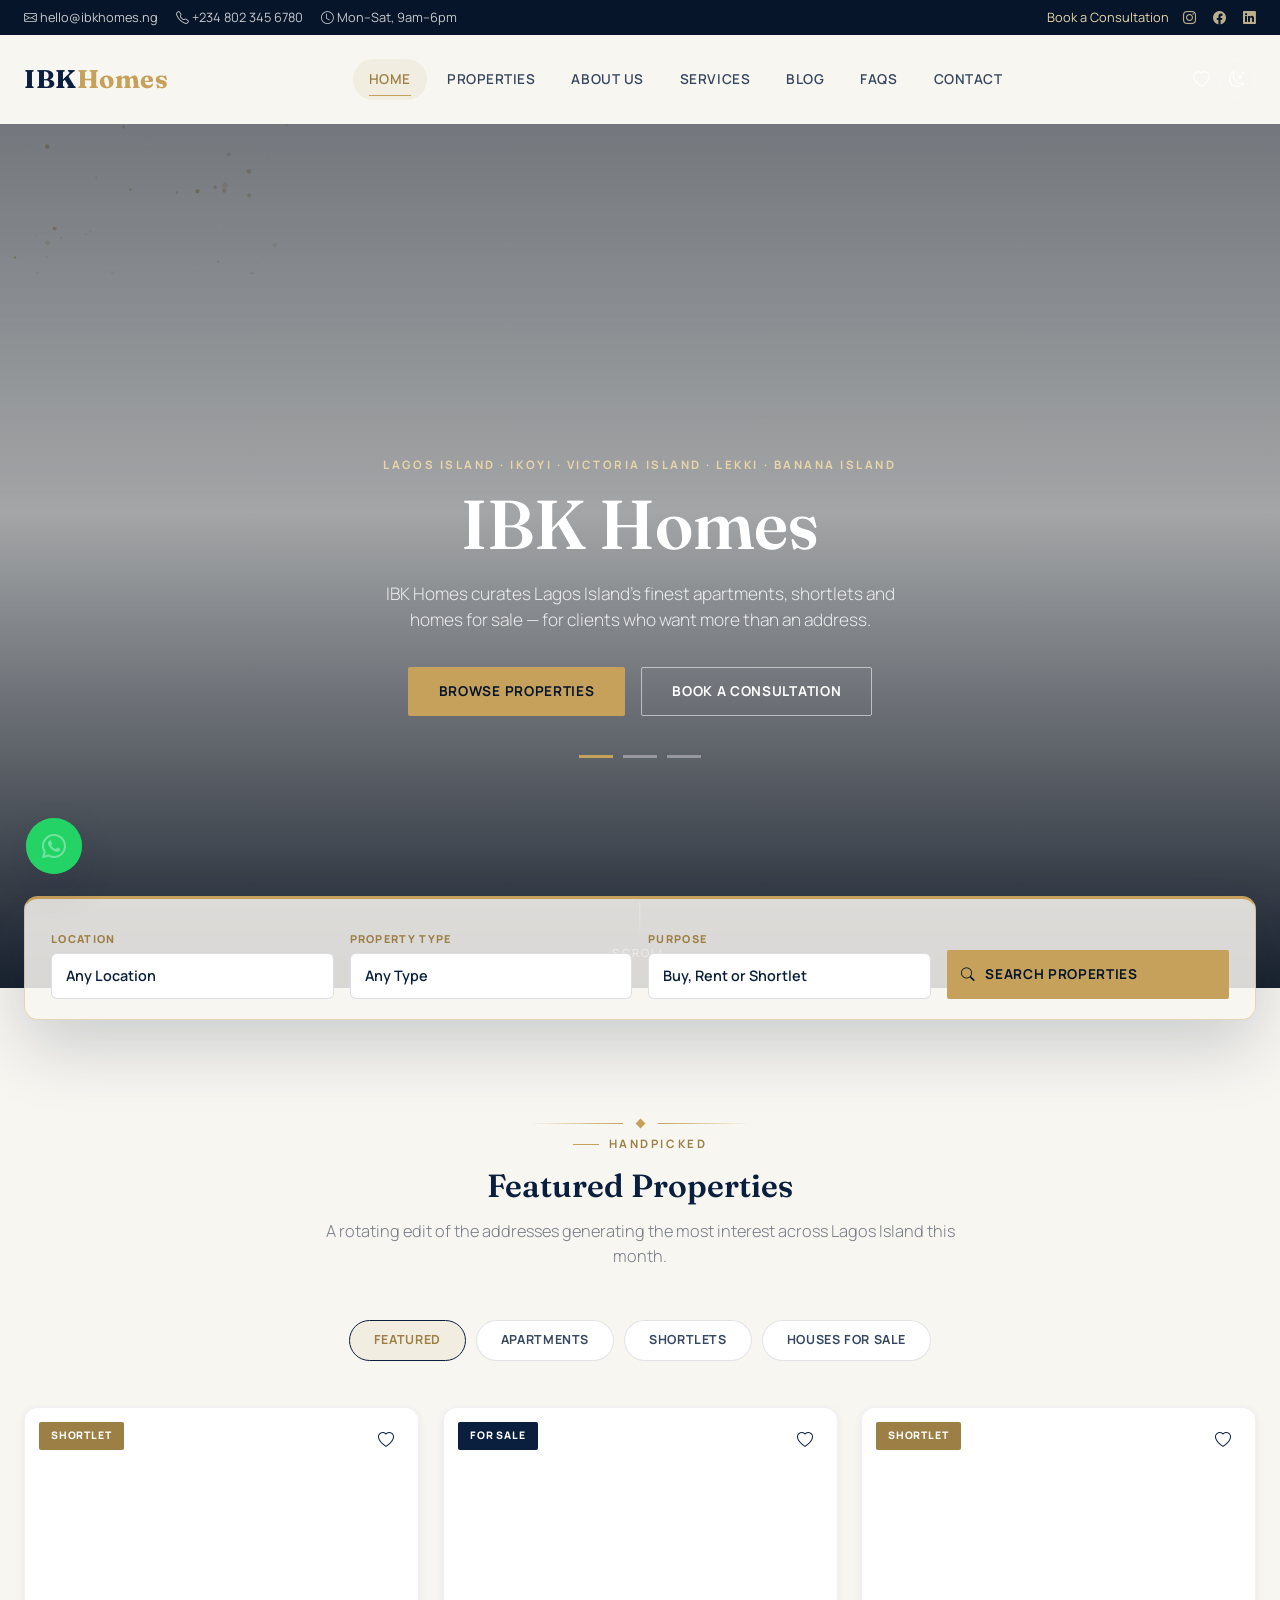
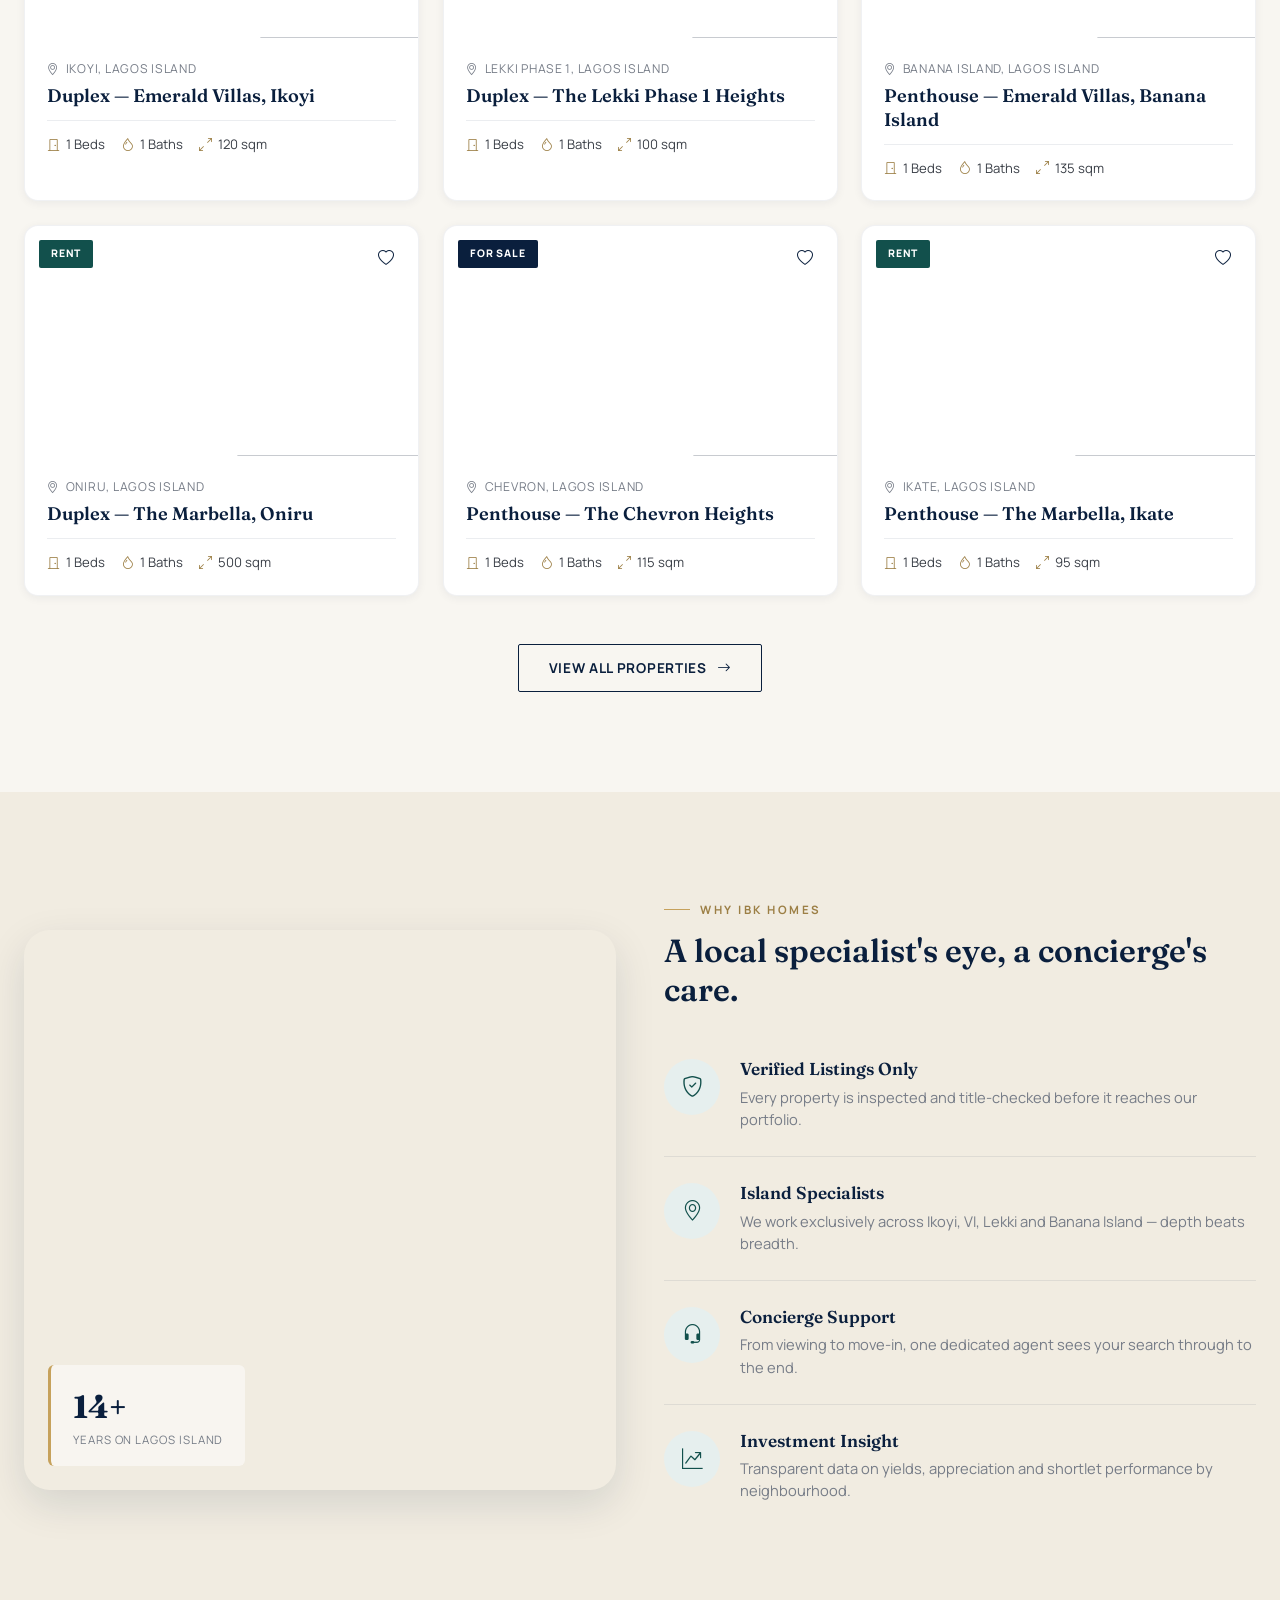
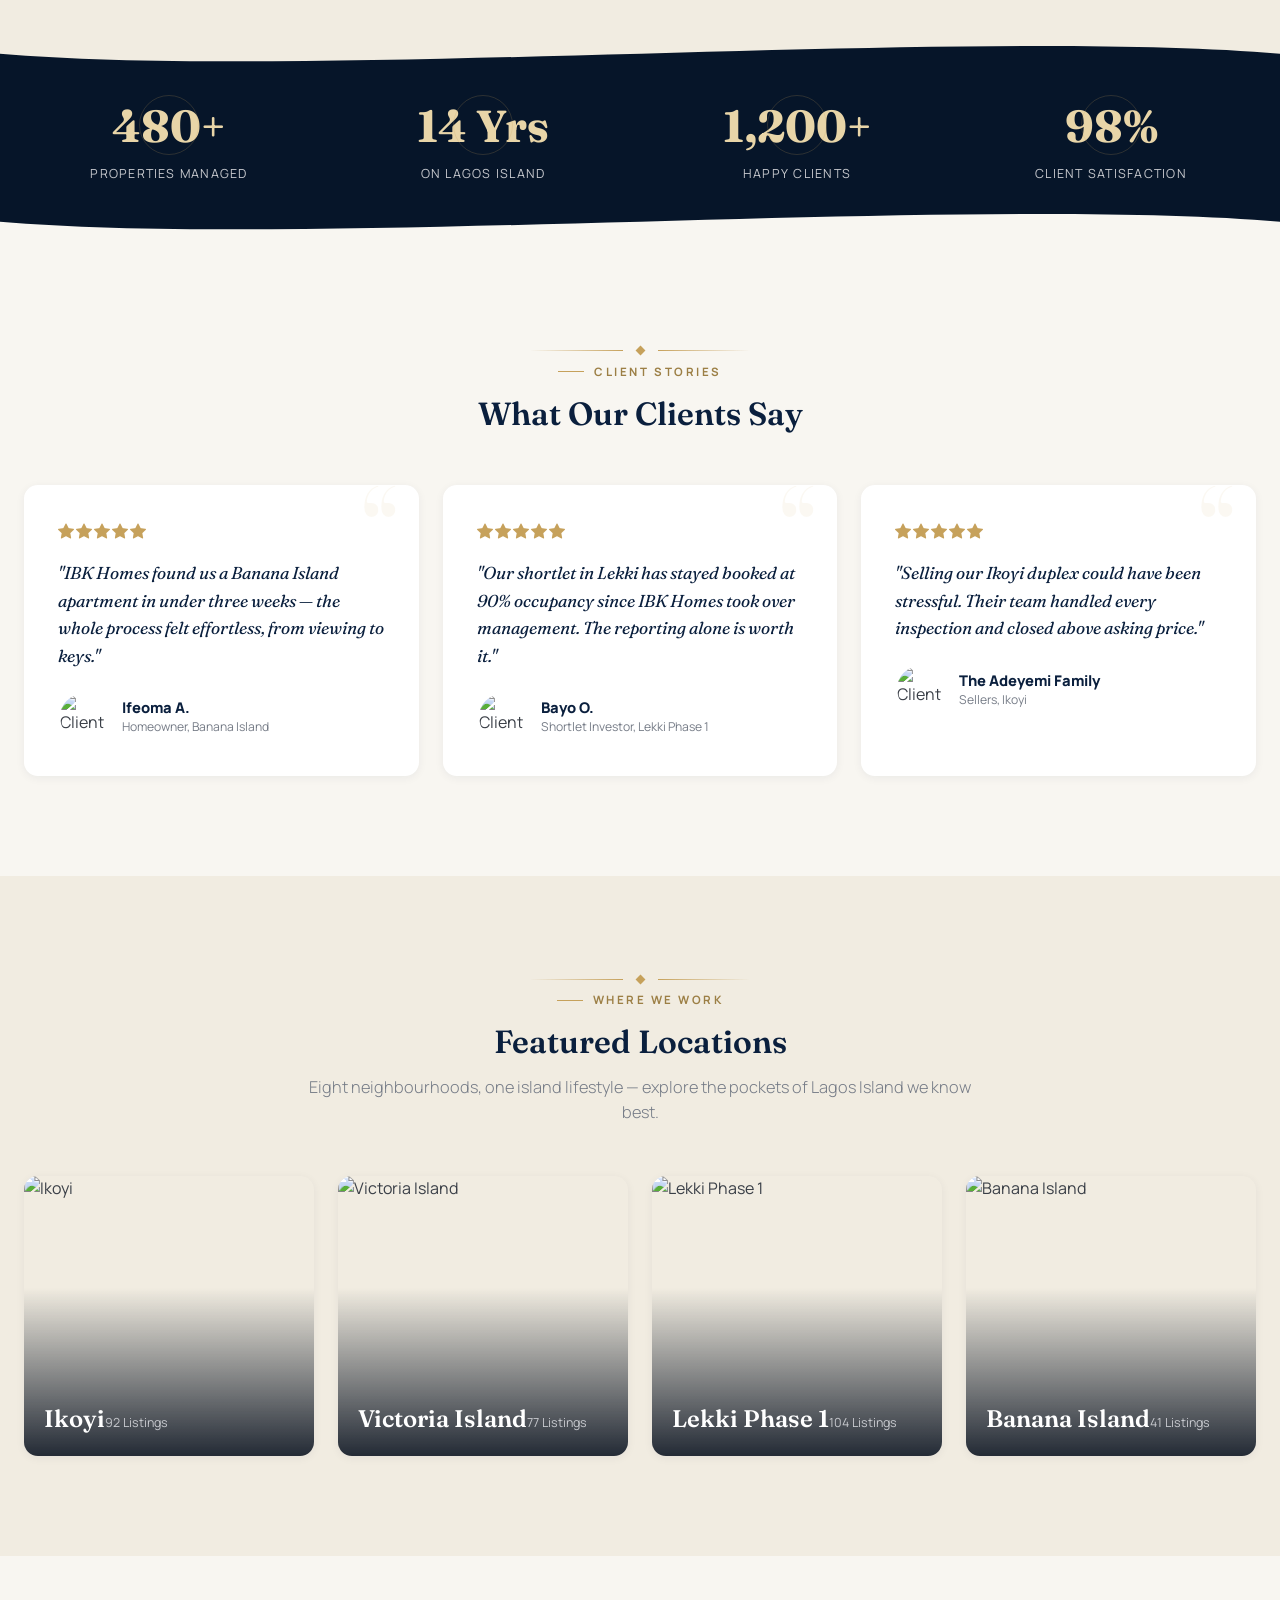
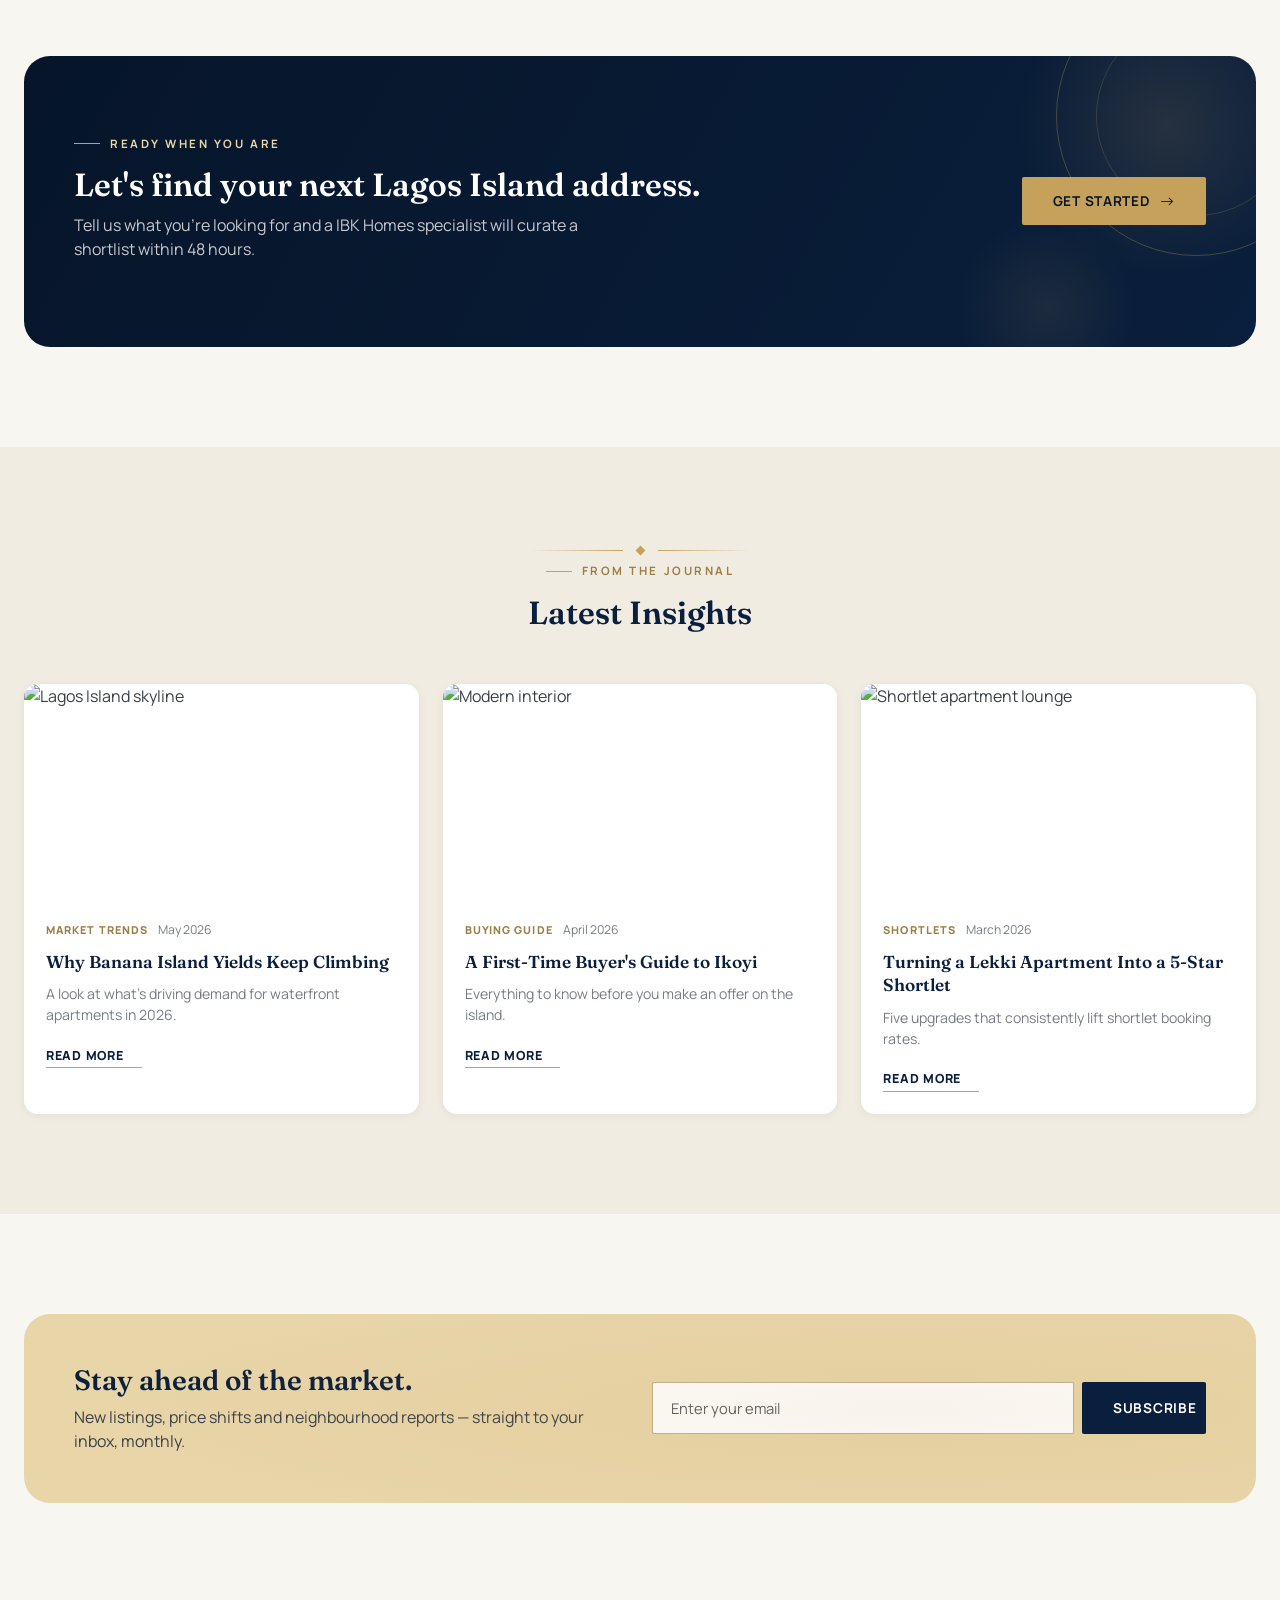
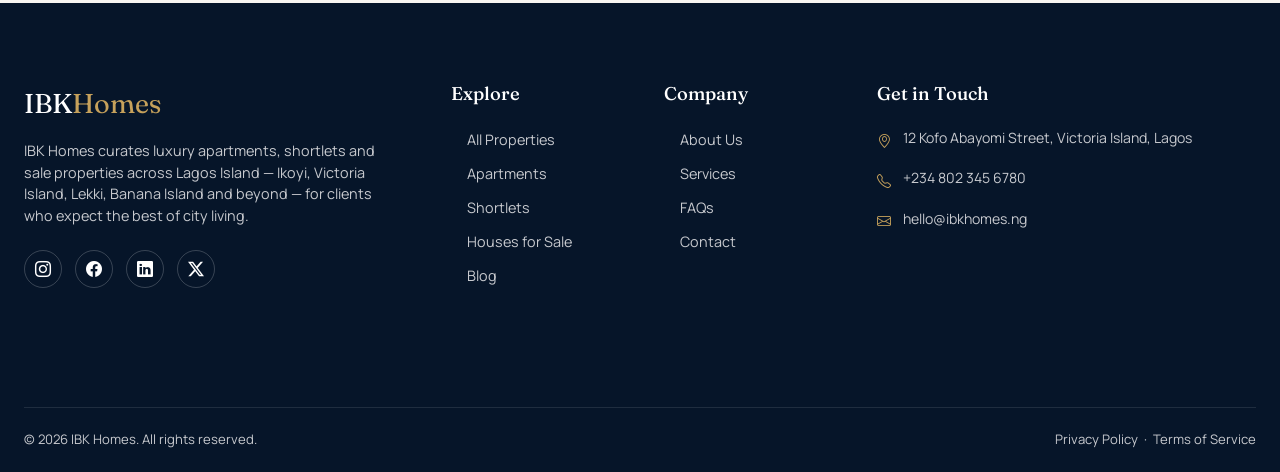
==== commit e8d0957b: "first commit" ====
--- a/index.html
+++ b/index.html
@@ -3,7 +3,7 @@
 <head>
 <meta charset="UTF-8">
 <meta name="viewport" content="width=device-width, initial-scale=1.0">
-<title>Home | Debby Homes — Luxury Real Estate on Lagos Island</title>
+<title>Home | IBK Homes — Luxury Real Estate on Lagos Island</title>
 <meta name="description" content="Luxury apartments, shortlets and homes for sale across Ikoyi, Victoria Island, Lekki, Banana Island and more.">
 <meta name="theme-color" content="#0A1F3D">
 <link rel="icon" href="data:image/svg+xml,<svg xmlns=%22http://www.w3.org/2000/svg%22 viewBox=%220 0 100 100%22><text y=%22.9em%22 font-size=%2290%22>🏛️</text></svg>">
@@ -17,13 +17,20 @@
 <link rel="stylesheet" href="https://cdn.jsdelivr.net/npm/bootstrap-icons@1.11.3/font/bootstrap-icons.css">
 <!-- Site styles -->
 <link rel="stylesheet" href="css/style.css">
+<!-- Animations -->
+<link rel="stylesheet" href="css/animations.css">
 </head>
 <body>
 
+<!-- Custom cursor -->
+<div id="dh-cursor" aria-hidden="true"></div>
+<div id="dh-cursor-ring" aria-hidden="true"></div>
+
 <!-- Loading animation -->
 <div id="loader">
-  <div class="loader-mark">Debby<span>Homes</span></div>
-  <div class="loader-bar"></div>
+  <div class="loader-logo">IBK<span>Homes</span></div>
+  <div class="loader-tagline">Lagos Island · Luxury Real Estate</div>
+  <div class="loader-line-wrap"><div class="loader-line-fill"></div></div>
 </div>
 
 <!-- ===================== HEADER ===================== -->
@@ -31,7 +38,7 @@
   <div class="topbar d-none d-md-block">
     <div class="container-xl">
       <div class="topbar-links">
-        <span><i class="bi bi-envelope"></i> hello@debbyhomes.ng</span>
+        <span><i class="bi bi-envelope"></i> hello@ibkhomes.ng</span>
         <span><i class="bi bi-telephone"></i> +234 802 345 6780</span>
         <span><i class="bi bi-clock"></i> Mon–Sat, 9am–6pm</span>
       </div>
@@ -48,7 +55,7 @@
   <div class="site-header">
     <nav class="navbar navbar-expand-lg">
       <div class="container-xl">
-        <a class="navbar-brand" href="index.html">Debby<span>Homes</span></a>
+        <a class="navbar-brand" href="index.html">IBK<span>Homes</span></a>
         <button class="navbar-toggler" type="button" data-bs-toggle="collapse" data-bs-target="#mainNav" aria-controls="mainNav" aria-label="Toggle navigation">
           <i class="bi bi-list"></i>
         </button>
@@ -86,14 +93,18 @@
 
 <!-- ===================== HERO ===================== -->
 <section class="hero" data-slider>
+  <!-- Particle canvas -->
+  <canvas id="dh-particles" aria-hidden="true"></canvas>
+
   <div class="hero-slide active" style="background-image:url('https://images.unsplash.com/photo-1613977257363-707ba9348227?q=80&w=1920&auto=format&fit=crop')"></div>
   <div class="hero-slide" style="background-image:url('https://images.unsplash.com/photo-1600596542815-ffad4c1539a9?q=80&w=1920&auto=format&fit=crop')"></div>
   <div class="hero-slide" style="background-image:url('https://images.unsplash.com/photo-1600585154340-be6161a56a0c?q=80&w=1920&auto=format&fit=crop')"></div>
+
   <div class="hero-content container-xl">
-    <div class="eyebrow">Lagos Island · Ikoyi · Victoria Island · Lekki · Banana Island</div>
-    <h1>Waterfront living, <em>elevated</em>.</h1>
-    <p class="lead">Debby Homes curates Lagos Island's finest apartments, shortlets and homes for sale — for clients who want more than an address.</p>
-    <div class="hero-actions">
+    <div class="eyebrow hero-eyebrow-anim">Lagos Island · Ikoyi · Victoria Island · Lekki · Banana Island</div>
+    <h1>IBK Homes</h1>
+    <p class="lead hero-lead-anim">IBK Homes curates Lagos Island's finest apartments, shortlets and homes for sale — for clients who want more than an address.</p>
+    <div class="hero-actions hero-actions-anim">
       <a href="properties.html" class="btn btn-gold">Browse Properties</a>
       <a href="contact.html" class="btn btn-outline-light">Book a Consultation</a>
     </div>
@@ -173,8 +184,8 @@
 <section class="section bg-ivory-2">
   <div class="container-xl">
     <div class="row align-items-center g-5">
-      <div class="col-lg-6 reveal">
-        <div class="why-media" style="height:560px;">
+      <div class="col-lg-6 reveal-left">
+        <div class="why-media parallax-img" style="height:560px;">
           <img src="https://images.unsplash.com/photo-1600607687939-ce8a6c25118c?q=80&w=1200&auto=format&fit=crop" alt="Luxury waterfront residence in Ikoyi">
           <div class="why-badge">
             <div class="num">14+</div>
@@ -182,8 +193,8 @@
           </div>
         </div>
       </div>
-      <div class="col-lg-6 reveal">
-        <div class="eyebrow">Why Debby Homes</div>
+      <div class="col-lg-6 reveal-right">
+        <div class="eyebrow">Why IBK Homes</div>
         <h2 class="mb-4">A local specialist's eye, a concierge's care.</h2>
         <div class="feature-item">
           <div class="fi-icon"><i class="bi bi-shield-check"></i></div>
@@ -227,28 +238,28 @@
       <h2>What Our Clients Say</h2>
     </div>
     <div class="row g-4">
-      <div class="col-lg-4 reveal">
-        <div class="testi-card">
+      <div class="col-lg-4">
+        <div class="testi-card reveal-scale">
           <div class="testi-stars"><i class="bi bi-star-fill"></i><i class="bi bi-star-fill"></i><i class="bi bi-star-fill"></i><i class="bi bi-star-fill"></i><i class="bi bi-star-fill"></i></div>
-          <p class="testi-quote">"Debby Homes found us a Banana Island apartment in under three weeks — the whole process felt effortless, from viewing to keys."</p>
+          <p class="testi-quote">"IBK Homes found us a Banana Island apartment in under three weeks — the whole process felt effortless, from viewing to keys."</p>
           <div class="testi-person">
             <img src="https://images.unsplash.com/photo-1580489944761-15a19d654956?q=80&w=200&auto=format&fit=crop" alt="Client portrait">
             <div><div class="name">Ifeoma A.</div><div class="role">Homeowner, Banana Island</div></div>
           </div>
         </div>
       </div>
-      <div class="col-lg-4 reveal">
-        <div class="testi-card">
+      <div class="col-lg-4">
+        <div class="testi-card reveal-scale" style="transition-delay:.15s">
           <div class="testi-stars"><i class="bi bi-star-fill"></i><i class="bi bi-star-fill"></i><i class="bi bi-star-fill"></i><i class="bi bi-star-fill"></i><i class="bi bi-star-fill"></i></div>
-          <p class="testi-quote">"Our shortlet in Lekki has stayed booked at 90% occupancy since Debby Homes took over management. The reporting alone is worth it."</p>
+          <p class="testi-quote">"Our shortlet in Lekki has stayed booked at 90% occupancy since IBK Homes took over management. The reporting alone is worth it."</p>
           <div class="testi-person">
             <img src="https://images.unsplash.com/photo-1519085360753-af0119f7cbe7?q=80&w=200&auto=format&fit=crop" alt="Client portrait">
             <div><div class="name">Bayo O.</div><div class="role">Shortlet Investor, Lekki Phase 1</div></div>
           </div>
         </div>
       </div>
-      <div class="col-lg-4 reveal">
-        <div class="testi-card">
+      <div class="col-lg-4">
+        <div class="testi-card reveal-scale" style="transition-delay:.3s">
           <div class="testi-stars"><i class="bi bi-star-fill"></i><i class="bi bi-star-fill"></i><i class="bi bi-star-fill"></i><i class="bi bi-star-fill"></i><i class="bi bi-star-fill"></i></div>
           <p class="testi-quote">"Selling our Ikoyi duplex could have been stressful. Their team handled every inspection and closed above asking price."</p>
           <div class="testi-person">
@@ -307,7 +318,7 @@
         <div class="col-lg-8">
           <div class="eyebrow" style="color:var(--gold-light)">Ready When You Are</div>
           <h2>Let's find your next Lagos Island address.</h2>
-          <p style="color:var(--gray-light); max-width:520px;">Tell us what you're looking for and a Debby Homes specialist will curate a shortlist within 48 hours.</p>
+          <p style="color:var(--gray-light); max-width:520px;">Tell us what you're looking for and a IBK Homes specialist will curate a shortlist within 48 hours.</p>
         </div>
         <div class="col-lg-4 text-lg-end">
           <a href="contact.html" class="btn btn-gold">Get Started <i class="bi bi-arrow-right"></i></a>
@@ -389,8 +400,8 @@
   <div class="container-xl">
     <div class="row g-5 pb-5">
       <div class="col-lg-4">
-        <div class="fbrand mb-3">Debby<span>Homes</span></div>
-        <p>Debby Homes curates luxury apartments, shortlets and sale properties across Lagos Island — Ikoyi, Victoria Island, Lekki, Banana Island and beyond — for clients who expect the best of city living.</p>
+        <div class="fbrand mb-3">IBK<span>Homes</span></div>
+        <p>IBK Homes curates luxury apartments, shortlets and sale properties across Lagos Island — Ikoyi, Victoria Island, Lekki, Banana Island and beyond — for clients who expect the best of city living.</p>
         <div class="footer-social mt-4">
           <a href="#" aria-label="Instagram"><i class="bi bi-instagram"></i></a>
           <a href="#" aria-label="Facebook"><i class="bi bi-facebook"></i></a>
@@ -422,12 +433,12 @@
         <ul class="footer-contact list-unstyled">
           <li><i class="bi bi-geo-alt"></i> <span>12 Kofo Abayomi Street, Victoria Island, Lagos</span></li>
           <li><i class="bi bi-telephone"></i> <span>+234 802 345 6780</span></li>
-          <li><i class="bi bi-envelope"></i> <span>hello@debbyhomes.ng</span></li>
+          <li><i class="bi bi-envelope"></i> <span>hello@ibkhomes.ng</span></li>
         </ul>
       </div>
     </div>
     <div class="footer-bottom">
-      <span>&copy; <span id="year"></span> Debby Homes. All rights reserved.</span>
+      <span>&copy; <span id="year"></span> IBK Homes. All rights reserved.</span>
       <span><a href="#">Privacy Policy</a> &nbsp;·&nbsp; <a href="#">Terms of Service</a></span>
     </div>
   </div>
@@ -439,6 +450,7 @@
 <script src="https://cdn.jsdelivr.net/npm/bootstrap@5.3.3/dist/js/bootstrap.bundle.min.js"></script>
 <script src="js/data.js"></script>
 <script src="js/main.js"></script>
+<script src="js/animations.js"></script>
 <script>document.getElementById('year').textContent = new Date().getFullYear();</script>
 </body>
 </html>
--- a/css/style.css
+++ b/css/style.css
@@ -436,6 +436,58 @@
 html[data-theme="dark"] .badge-soft{ background:rgba(198,161,91,.14); color:var(--gold); }
 .divider-gold{ width:60px; height:2px; background:var(--gold); margin:18px auto; }
 
+/* ==========================================================================
+   ANIMATION SUPPORT OVERRIDES
+   These small tweaks make the animations.css effects work correctly.
+   ========================================================================== */
+
+/* Price tab starts hidden so the CSS slide-up reveal works on hover */
+.pc-price-tab {
+  transform: translateY(100%);
+}
+
+/* Why-media image fills the container correctly for parallax */
+.why-media {
+  overflow: hidden;
+}
+.why-media img {
+  width: 100%;
+  height: 100%;
+  object-fit: cover;
+  transform: scale(1.12);
+  will-change: transform;
+}
+
+/* Loader: hide old .loader-mark/.loader-bar elements (replaced in index.html) */
+.loader-mark, .loader-bar { display: none; }
+
+/* Horizon rule lines start at 0 width for the draw animation */
+.horizon-rule::before,
+.horizon-rule::after {
+  transform: scaleX(0);
+  transform-origin: center;
+  transition: transform .9s .2s ease;
+}
+.section-head.reveal.in .horizon-rule::before,
+.section-head.reveal.in .horizon-rule::after {
+  transform: scaleX(1);
+}
+
+/* Ensure hero overlays sit above particles canvas */
+.hero::after { z-index: 2; }
+.hero-content { z-index: 3; }
+.hero-dots    { z-index: 3; }
+.hero-scroll-cue { z-index: 3; }
+
+/* Glass search bar sits above hero overlay */
+.search-glass-wrap { z-index: 4; }
+
+/* Stat item needs relative positioning for the ring pseudo-element */
+.stat-item { position: relative; overflow: visible; }
+
+/* Feature item hover shift needs overflow visible on parent */
+.col-lg-6 .feature-item { overflow: visible; }
+
 @media (max-width: 991.98px){
   .hero{ height:auto; min-height:720px; padding-bottom:120px; }
   .search-glass-wrap{ margin-top:-70px; }
--- a/css/animations.css
+++ b/css/animations.css
@@ -0,0 +1,881 @@
+/* ==========================================================================
+   DEBBY HOMES — Animations & Motion Design
+   All keyframes, animated classes, and motion-specific utilities.
+   Loaded after style.css. Respects prefers-reduced-motion.
+   ========================================================================== */
+
+/* ==========================================================================
+   CUSTOM CURSOR
+   ========================================================================== */
+body { cursor: none; }
+
+#dh-cursor {
+  position: fixed;
+  top: 0; left: 0;
+  width: 10px; height: 10px;
+  background: var(--gold);
+  border-radius: 50%;
+  pointer-events: none;
+  z-index: 99999;
+  transform: translate(-50%, -50%);
+  transition: width .25s ease, height .25s ease, background .25s ease, opacity .3s ease;
+  mix-blend-mode: normal;
+}
+
+#dh-cursor-ring {
+  position: fixed;
+  top: 0; left: 0;
+  width: 38px; height: 38px;
+  border: 1.5px solid rgba(198,161,91,.55);
+  border-radius: 50%;
+  pointer-events: none;
+  z-index: 99998;
+  transform: translate(-50%, -50%);
+  transition: width .45s cubic-bezier(.23,1,.32,1),
+              height .45s cubic-bezier(.23,1,.32,1),
+              border-color .3s ease,
+              opacity .3s ease;
+}
+
+body.cursor-hover #dh-cursor {
+  width: 16px; height: 16px;
+  background: var(--gold-light);
+}
+body.cursor-hover #dh-cursor-ring {
+  width: 56px; height: 56px;
+  border-color: rgba(198,161,91,.8);
+}
+body.cursor-click #dh-cursor {
+  width: 8px; height: 8px;
+  background: #fff;
+}
+
+/* Hide on touch / mobile */
+@media (hover: none) {
+  body { cursor: auto; }
+  #dh-cursor, #dh-cursor-ring { display: none; }
+}
+
+/* ==========================================================================
+   PAGE LOAD — LUXURY LOADER
+   ========================================================================== */
+#loader {
+  background: var(--navy-deep);
+  display: flex;
+  align-items: center;
+  justify-content: center;
+  flex-direction: column;
+  gap: 0;
+  overflow: hidden;
+}
+
+.loader-logo {
+  font-family: var(--font-display);
+  color: #fff;
+  font-size: 2.2rem;
+  font-weight: 700;
+  letter-spacing: .06em;
+  opacity: 0;
+  transform: translateY(24px);
+  animation: loaderLogoIn .9s .2s cubic-bezier(.16,1,.3,1) forwards;
+}
+.loader-logo span { color: var(--gold); }
+
+.loader-tagline {
+  font-family: var(--font-body);
+  font-size: .7rem;
+  letter-spacing: .35em;
+  text-transform: uppercase;
+  color: rgba(255,255,255,.45);
+  margin-top: 6px;
+  opacity: 0;
+  animation: loaderLogoIn .9s .45s cubic-bezier(.16,1,.3,1) forwards;
+}
+
+.loader-line-wrap {
+  width: 180px;
+  height: 1px;
+  background: rgba(255,255,255,.1);
+  margin-top: 28px;
+  overflow: hidden;
+  opacity: 0;
+  animation: loaderLogoIn .5s .6s ease forwards;
+}
+.loader-line-fill {
+  height: 100%;
+  background: linear-gradient(90deg, transparent, var(--gold), transparent);
+  animation: loaderLineSweep 1.6s .7s ease-in-out infinite;
+}
+
+@keyframes loaderLogoIn {
+  to { opacity: 1; transform: translateY(0); }
+}
+@keyframes loaderLineSweep {
+  0%   { transform: translateX(-100%); }
+  100% { transform: translateX(100%); }
+}
+
+/* Loader exit */
+#loader.hidden {
+  animation: loaderFadeOut .7s ease forwards;
+}
+@keyframes loaderFadeOut {
+  0%  { opacity: 1; transform: scale(1); }
+  100%{ opacity: 0; transform: scale(1.04); visibility: hidden; }
+}
+
+/* ==========================================================================
+   PARTICLES CANVAS (hero background)
+   ========================================================================== */
+#dh-particles {
+  position: absolute;
+  inset: 0;
+  z-index: 1;
+  pointer-events: none;
+}
+
+/* ==========================================================================
+   HERO ANIMATIONS
+   ========================================================================== */
+.hero-eyebrow-anim {
+  opacity: 0;
+  transform: translateY(16px);
+  animation: heroFadeUp .9s .6s cubic-bezier(.16,1,.3,1) forwards;
+}
+.hero-title-word {
+  display: inline-block;
+  opacity: 0;
+  transform: translateY(40px) rotateX(12deg);
+  animation: heroWordIn .8s cubic-bezier(.16,1,.3,1) forwards;
+}
+.hero-lead-anim {
+  opacity: 0;
+  transform: translateY(14px);
+  animation: heroFadeUp .9s cubic-bezier(.16,1,.3,1) forwards;
+}
+.hero-actions-anim {
+  opacity: 0;
+  transform: translateY(14px);
+  animation: heroFadeUp .9s cubic-bezier(.16,1,.3,1) forwards;
+}
+
+@keyframes heroFadeUp {
+  to { opacity: 1; transform: translateY(0); }
+}
+@keyframes heroWordIn {
+  to { opacity: 1; transform: translateY(0) rotateX(0deg); }
+}
+
+/* Animated gradient accent on hero headline */
+.hero-content h1 em {
+  background: linear-gradient(90deg, var(--gold-light), var(--gold), #fff, var(--gold-light));
+  background-size: 300% 100%;
+  -webkit-background-clip: text;
+  -webkit-text-fill-color: transparent;
+  background-clip: text;
+  animation: gradientShift 5s 2s ease infinite;
+}
+@keyframes gradientShift {
+  0%, 100% { background-position: 0% 50%; }
+  50%       { background-position: 100% 50%; }
+}
+
+/* Slide indicator dots - pulse on active */
+.hero-dots button.active {
+  animation: dotPulse 2s infinite;
+}
+@keyframes dotPulse {
+  0%, 100% { opacity: 1; }
+  50%       { opacity: .6; }
+}
+
+/* Hero scroll cue bounce */
+.hero-scroll-cue {
+  animation: scrollCueBounce 2.4s 2s ease-in-out infinite;
+}
+@keyframes scrollCueBounce {
+  0%, 100% { transform: translateX(-50%) translateY(0); }
+  50%       { transform: translateX(-50%) translateY(6px); }
+}
+
+/* ==========================================================================
+   SEARCH GLASS BAR — slide-up entrance
+   ========================================================================== */
+.search-glass-wrap {
+  opacity: 0;
+  transform: translateY(30px);
+  animation: searchSlideUp .9s 1.4s cubic-bezier(.16,1,.3,1) forwards;
+}
+@keyframes searchSlideUp {
+  to { opacity: 1; transform: translateY(0); }
+}
+
+/* Focus glow ring on search inputs */
+.search-glass .form-select:focus,
+.search-glass .form-control:focus {
+  animation: inputGlow .4s ease forwards;
+}
+@keyframes inputGlow {
+  from { box-shadow: 0 0 0 0 rgba(198,161,91,.4); }
+  to   { box-shadow: 0 0 0 4px rgba(198,161,91,.22); }
+}
+
+/* Search button shimmer */
+.btn-gold {
+  position: relative;
+  overflow: hidden;
+}
+.btn-gold::after {
+  content: "";
+  position: absolute;
+  top: -50%; left: -75%;
+  width: 50%; height: 200%;
+  background: linear-gradient(105deg, transparent 40%, rgba(255,255,255,.28) 50%, transparent 60%);
+  transform: skewX(-15deg);
+  transition: left .55s ease;
+  pointer-events: none;
+}
+.btn-gold:hover::after {
+  left: 125%;
+}
+
+/* ==========================================================================
+   SECTION HEAD — reveal with horizon rule draw
+   ========================================================================== */
+.section-head.reveal.in .horizon-rule::before,
+.section-head.reveal.in .horizon-rule::after {
+  animation: ruleDraw .9s .2s ease forwards;
+}
+.horizon-rule::before,
+.horizon-rule::after {
+  transform-origin: center;
+  transform: scaleX(0);
+}
+.section-head.reveal.in .horizon-rule::before,
+.section-head.reveal.in .horizon-rule::after {
+  transform: scaleX(1);
+  transition: transform .9s .2s ease;
+}
+.section-head.reveal.in .horizon-rule i {
+  animation: diamondPop .5s .7s cubic-bezier(.34,1.56,.64,1) both;
+}
+@keyframes diamondPop {
+  from { transform: rotate(45deg) scale(0); opacity: 0; }
+  to   { transform: rotate(45deg) scale(1); opacity: 1; }
+}
+
+/* ==========================================================================
+   SCROLL REVEAL — enhanced stagger variants
+   ========================================================================== */
+.reveal {
+  opacity: 0;
+  transform: translateY(36px);
+  transition: opacity .75s ease, transform .75s ease;
+}
+.reveal.in {
+  opacity: 1;
+  transform: translateY(0);
+}
+
+/* Directional variants — add class alongside .reveal */
+.reveal-left {
+  opacity: 0;
+  transform: translateX(-50px);
+  transition: opacity .75s ease, transform .75s cubic-bezier(.16,1,.3,1);
+}
+.reveal-left.in {
+  opacity: 1;
+  transform: translateX(0);
+}
+.reveal-right {
+  opacity: 0;
+  transform: translateX(50px);
+  transition: opacity .75s ease, transform .75s cubic-bezier(.16,1,.3,1);
+}
+.reveal-right.in {
+  opacity: 1;
+  transform: translateX(0);
+}
+.reveal-scale {
+  opacity: 0;
+  transform: scale(.9);
+  transition: opacity .7s ease, transform .7s cubic-bezier(.34,1.56,.64,1);
+}
+.reveal-scale.in {
+  opacity: 1;
+  transform: scale(1);
+}
+
+/* Stagger children */
+.stagger-children > * {
+  opacity: 0;
+  transform: translateY(28px);
+  transition: opacity .65s ease, transform .65s cubic-bezier(.16,1,.3,1);
+}
+.stagger-children.in > *:nth-child(1) { transition-delay: .0s; }
+.stagger-children.in > *:nth-child(2) { transition-delay: .1s; }
+.stagger-children.in > *:nth-child(3) { transition-delay: .2s; }
+.stagger-children.in > *:nth-child(4) { transition-delay: .3s; }
+.stagger-children.in > *:nth-child(5) { transition-delay: .4s; }
+.stagger-children.in > *:nth-child(6) { transition-delay: .5s; }
+.stagger-children.in > * {
+  opacity: 1;
+  transform: translateY(0);
+}
+
+/* ==========================================================================
+   PROPERTY CARDS — enhanced hover & entrance
+   ========================================================================== */
+.property-card {
+  transition: transform .4s cubic-bezier(.23,1,.32,1),
+              box-shadow .4s ease;
+  transform-style: preserve-3d;
+  will-change: transform;
+}
+
+/* Image zoom on hover already in style.css — enhance with overlay flash */
+.pc-media::after {
+  content: "";
+  position: absolute;
+  inset: 0;
+  background: rgba(198,161,91,0);
+  transition: background .35s ease;
+  z-index: 1;
+  pointer-events: none;
+}
+.property-card:hover .pc-media::after {
+  background: rgba(198,161,91,.06);
+}
+
+/* Price tag slide-in on card hover */
+.pc-price-tab {
+  transform: translateY(100%);
+  transition: transform .4s cubic-bezier(.16,1,.3,1);
+}
+.property-card:hover .pc-price-tab {
+  transform: translateY(0);
+}
+
+/* Wishlist button spin */
+.pc-wishlist {
+  transition: transform .3s cubic-bezier(.34,1.56,.64,1), color .25s ease, background .25s ease;
+}
+.pc-wishlist:hover {
+  transform: scale(1.2) rotate(-8deg);
+}
+.pc-wishlist.active {
+  animation: heartBeat .4s cubic-bezier(.34,1.56,.64,1);
+}
+@keyframes heartBeat {
+  0%   { transform: scale(1); }
+  40%  { transform: scale(1.35); }
+  70%  { transform: scale(.9); }
+  100% { transform: scale(1); }
+}
+
+/* Tag badge entrance */
+.pc-tag {
+  animation: tagSlideIn .5s cubic-bezier(.16,1,.3,1) both;
+}
+@keyframes tagSlideIn {
+  from { opacity: 0; transform: translateX(-12px); }
+  to   { opacity: 1; transform: translateX(0); }
+}
+
+/* ==========================================================================
+   LOCATION CARDS — 3D tilt (JS driven, CSS fallback)
+   ========================================================================== */
+.loc-card {
+  transition: transform .4s cubic-bezier(.23,1,.32,1),
+              box-shadow .4s ease;
+  transform-style: preserve-3d;
+  will-change: transform;
+}
+.loc-card:hover {
+  box-shadow: var(--shadow-lg);
+}
+
+/* Overlay shimmer on hover */
+.loc-card::before {
+  content: "";
+  position: absolute;
+  inset: 0;
+  background: linear-gradient(135deg, rgba(198,161,91,.18) 0%, transparent 60%);
+  opacity: 0;
+  z-index: 3;
+  transition: opacity .4s ease;
+}
+.loc-card:hover::before {
+  opacity: 1;
+}
+
+/* Location name underline draw */
+.loc-card-body h4 {
+  display: inline-block;
+  position: relative;
+}
+.loc-card-body h4::after {
+  content: "";
+  position: absolute;
+  bottom: -2px; left: 0;
+  width: 0; height: 1px;
+  background: var(--gold);
+  transition: width .4s ease;
+}
+.loc-card:hover .loc-card-body h4::after {
+  width: 100%;
+}
+
+/* ==========================================================================
+   WHY CHOOSE US — feature items
+   ========================================================================== */
+.feature-item {
+  transition: transform .35s ease;
+}
+.feature-item:hover {
+  transform: translateX(8px);
+}
+
+.fi-icon {
+  transition: transform .4s cubic-bezier(.34,1.56,.64,1),
+              background .3s ease;
+}
+.feature-item:hover .fi-icon {
+  transform: scale(1.15) rotate(-6deg);
+  background: var(--gold-light);
+  color: var(--navy-deep);
+}
+
+/* ==========================================================================
+   STATS BAND — pulsing ring behind numbers
+   ========================================================================== */
+.stat-item {
+  position: relative;
+}
+.stat-item .num {
+  display: inline-block;
+  position: relative;
+}
+.stat-item .num::before {
+  content: "";
+  position: absolute;
+  top: 50%; left: 50%;
+  transform: translate(-50%, -50%);
+  width: 60px; height: 60px;
+  border-radius: 50%;
+  border: 1px solid rgba(198,161,91,.2);
+  animation: statRingPulse 3s ease-in-out infinite;
+}
+.stat-item:nth-child(2) .num::before { animation-delay: .4s; }
+.stat-item:nth-child(3) .num::before { animation-delay: .8s; }
+.stat-item:nth-child(4) .num::before { animation-delay: 1.2s; }
+
+@keyframes statRingPulse {
+  0%, 100% { transform: translate(-50%,-50%) scale(1); opacity: .4; }
+  50%       { transform: translate(-50%,-50%) scale(1.9); opacity: 0; }
+}
+
+/* Gold number shimmer after counting */
+.stat-item .num.counted {
+  animation: goldShimmer 2s ease;
+}
+@keyframes goldShimmer {
+  0%  { text-shadow: 0 0 0 transparent; }
+  40% { text-shadow: 0 0 30px rgba(198,161,91,.7); }
+  100%{ text-shadow: 0 0 0 transparent; }
+}
+
+/* ==========================================================================
+   TESTIMONIAL CARDS — float & glow
+   ========================================================================== */
+.testi-card {
+  transition: transform .4s cubic-bezier(.23,1,.32,1),
+              box-shadow .4s ease;
+  position: relative;
+  overflow: hidden;
+}
+.testi-card::before {
+  content: "\201C";
+  position: absolute;
+  top: -10px; right: 20px;
+  font-family: var(--font-display);
+  font-size: 8rem;
+  color: rgba(198,161,91,.08);
+  line-height: 1;
+  pointer-events: none;
+}
+.testi-card:hover {
+  transform: translateY(-8px);
+  box-shadow: var(--shadow-lg);
+}
+
+/* Stars sparkle on hover */
+.testi-card:hover .testi-stars i {
+  animation: starSpark .4s cubic-bezier(.34,1.56,.64,1) both;
+}
+.testi-card:hover .testi-stars i:nth-child(1) { animation-delay: .0s; }
+.testi-card:hover .testi-stars i:nth-child(2) { animation-delay: .06s; }
+.testi-card:hover .testi-stars i:nth-child(3) { animation-delay: .12s; }
+.testi-card:hover .testi-stars i:nth-child(4) { animation-delay: .18s; }
+.testi-card:hover .testi-stars i:nth-child(5) { animation-delay: .24s; }
+@keyframes starSpark {
+  0%   { transform: scale(1) rotate(0deg); }
+  50%  { transform: scale(1.4) rotate(15deg); color: #fff; }
+  100% { transform: scale(1) rotate(0deg); }
+}
+
+/* Avatar ring spin on hover */
+.testi-person img {
+  transition: transform .5s cubic-bezier(.23,1,.32,1);
+  border: 2px solid transparent;
+}
+.testi-card:hover .testi-person img {
+  transform: scale(1.08);
+  border-color: var(--gold);
+}
+
+/* ==========================================================================
+   CTA BANNER — animated background + orbit rings
+   ========================================================================== */
+.cta-banner {
+  position: relative;
+  overflow: hidden;
+}
+
+/* Animated floating orbs */
+.cta-banner .orb {
+  position: absolute;
+  border-radius: 50%;
+  pointer-events: none;
+}
+.cta-banner .orb-1 {
+  width: 300px; height: 300px;
+  right: -60px; top: -80px;
+  background: radial-gradient(circle, rgba(198,161,91,.15) 0%, transparent 70%);
+  animation: orbFloat 8s ease-in-out infinite;
+}
+.cta-banner .orb-2 {
+  width: 180px; height: 180px;
+  right: 120px; bottom: -50px;
+  background: radial-gradient(circle, rgba(198,161,91,.1) 0%, transparent 70%);
+  animation: orbFloat 6s 1.5s ease-in-out infinite reverse;
+}
+@keyframes orbFloat {
+  0%, 100% { transform: translateY(0) scale(1); }
+  50%       { transform: translateY(-20px) scale(1.05); }
+}
+
+/* ==========================================================================
+   BLOG CARDS — enhanced
+   ========================================================================== */
+.blog-card {
+  transition: transform .4s cubic-bezier(.23,1,.32,1),
+              box-shadow .4s ease;
+}
+
+/* Category tag color sweep */
+.bc-cat {
+  position: relative;
+  display: inline-block;
+}
+.bc-cat::after {
+  content: "";
+  position: absolute;
+  bottom: -1px; left: 0;
+  width: 0; height: 1px;
+  background: var(--gold-dim);
+  transition: width .3s ease;
+}
+.blog-card:hover .bc-cat::after {
+  width: 100%;
+}
+
+/* Read More arrow slide */
+.bc-readmore {
+  display: inline-flex;
+  align-items: center;
+  gap: 4px;
+  overflow: hidden;
+}
+.bc-readmore::after {
+  content: "→";
+  display: inline-block;
+  transform: translateX(-14px);
+  opacity: 0;
+  transition: transform .3s ease, opacity .3s ease;
+}
+.blog-card:hover .bc-readmore::after {
+  transform: translateX(0);
+  opacity: 1;
+}
+
+/* ==========================================================================
+   NEWSLETTER SECTION — ripple effect on subscribe
+   ========================================================================== */
+.newsletter {
+  position: relative;
+  overflow: hidden;
+}
+.newsletter::before {
+  content: "";
+  position: absolute;
+  inset: -40px;
+  background: radial-gradient(ellipse at 70% 50%, rgba(198,161,91,.12) 0%, transparent 65%);
+  animation: nlGlow 5s ease-in-out infinite alternate;
+  pointer-events: none;
+}
+@keyframes nlGlow {
+  from { transform: scale(1) rotate(0deg); opacity: .6; }
+  to   { transform: scale(1.08) rotate(3deg); opacity: 1; }
+}
+
+.btn-navy {
+  position: relative;
+  overflow: hidden;
+}
+.btn-navy::after {
+  content: "";
+  position: absolute;
+  top: 50%; left: 50%;
+  width: 0; height: 0;
+  background: rgba(255,255,255,.15);
+  border-radius: 50%;
+  transform: translate(-50%, -50%);
+  transition: width .5s ease, height .5s ease, opacity .5s ease;
+  opacity: 0;
+}
+.btn-navy:active::after {
+  width: 200px;
+  height: 200px;
+  opacity: 0;
+  transition: 0s;
+}
+
+/* ==========================================================================
+   WHATSAPP FLOAT — multi-ring pulse
+   ========================================================================== */
+.whatsapp-float {
+  animation: none; /* override old single pulse */
+  position: fixed;
+}
+.whatsapp-float::before,
+.whatsapp-float::after {
+  content: "";
+  position: absolute;
+  inset: 0;
+  border-radius: 50%;
+  background: rgba(37,211,102,.4);
+  animation: waRing 2.4s ease-out infinite;
+}
+.whatsapp-float::after {
+  animation-delay: .8s;
+}
+@keyframes waRing {
+  0%   { transform: scale(1); opacity: .6; }
+  100% { transform: scale(2.2); opacity: 0; }
+}
+
+/* ==========================================================================
+   NAV LINKS — animated underline
+   ========================================================================== */
+.nav-link {
+  position: relative;
+}
+.navbar-nav .nav-link::after {
+  content: "";
+  position: absolute;
+  bottom: 4px; left: 16px; right: 16px;
+  height: 1px;
+  background: var(--gold);
+  transform: scaleX(0);
+  transform-origin: right;
+  transition: transform .3s ease;
+}
+.navbar-nav .nav-link:hover::after,
+.navbar-nav .nav-link.active::after {
+  transform: scaleX(1);
+  transform-origin: left;
+}
+
+/* Navbar brand letter spacing expand on scroll */
+.navbar-brand {
+  transition: letter-spacing .4s ease, font-size .4s ease;
+}
+.site-header.is-scrolled .navbar-brand {
+  letter-spacing: .04em;
+}
+
+/* ==========================================================================
+   BACK TO TOP — rotating ring
+   ========================================================================== */
+#backToTop {
+  position: fixed;
+  overflow: hidden;
+}
+#backToTop::before {
+  content: "";
+  position: absolute;
+  inset: 0;
+  border-radius: 50%;
+  border: 2px solid transparent;
+  border-top-color: var(--gold);
+  opacity: 0;
+  transform: rotate(0deg);
+  transition: opacity .3s ease;
+}
+#backToTop.show::before {
+  opacity: 1;
+  animation: btTopSpin 1.2s linear infinite;
+}
+@keyframes btTopSpin {
+  to { transform: rotate(360deg); }
+}
+
+/* Icon float */
+#backToTop i {
+  transition: transform .3s ease;
+}
+#backToTop:hover i {
+  transform: translateY(-3px);
+}
+
+/* ==========================================================================
+   PAGE TRANSITIONS — content entrance on load
+   ========================================================================== */
+.page-enter {
+  animation: pageIn .7s .1s cubic-bezier(.16,1,.3,1) both;
+}
+@keyframes pageIn {
+  from { opacity: 0; transform: translateY(12px); }
+  to   { opacity: 1; transform: translateY(0); }
+}
+
+/* ==========================================================================
+   FOOTER — links hover
+   ========================================================================== */
+.footer-links a {
+  position: relative;
+  display: inline-flex;
+  align-items: center;
+  gap: 6px;
+}
+.footer-links a::before {
+  content: "›";
+  color: var(--gold);
+  opacity: 0;
+  transform: translateX(-8px);
+  transition: opacity .25s ease, transform .25s ease;
+  font-size: 1rem;
+  line-height: 1;
+}
+.footer-links a:hover::before {
+  opacity: 1;
+  transform: translateX(0);
+}
+
+/* ==========================================================================
+   SECTION WAVE DIVIDERS
+   ========================================================================== */
+.wave-divider {
+  position: relative;
+  overflow: hidden;
+}
+.wave-divider-bottom {
+  position: absolute;
+  bottom: -1px; left: 0;
+  width: 100%;
+  line-height: 0;
+}
+.wave-divider-top {
+  position: absolute;
+  top: -1px; left: 0;
+  width: 100%;
+  line-height: 0;
+  transform: rotate(180deg);
+}
+.wave-divider-bottom svg,
+.wave-divider-top svg {
+  display: block;
+  width: 100%;
+  animation: waveSway 8s ease-in-out infinite alternate;
+}
+@keyframes waveSway {
+  0%   { transform: translateX(0); }
+  100% { transform: translateX(-2%); }
+}
+
+/* ==========================================================================
+   MAGNETIC BUTTON EFFECT (applied via JS)
+   ========================================================================== */
+.btn-magnetic {
+  transition: transform .3s cubic-bezier(.23,1,.32,1);
+}
+
+/* ==========================================================================
+   FLOATING BADGE (why section)
+   ========================================================================== */
+.why-badge {
+  animation: badgeFloat 4s ease-in-out infinite;
+}
+@keyframes badgeFloat {
+  0%, 100% { transform: translateY(0); }
+  50%       { transform: translateY(-10px); }
+}
+
+/* ==========================================================================
+   IMAGE PARALLAX WRAPPER
+   ========================================================================== */
+.parallax-img {
+  overflow: hidden;
+}
+.parallax-img img {
+  transform: scale(1.12);
+  will-change: transform;
+  transition: transform .1s linear;
+}
+
+/* ==========================================================================
+   PILL TABS — animated indicator
+   ========================================================================== */
+.pill-tabs .nav-link {
+  transition: background .3s ease, color .3s ease, transform .25s ease,
+              box-shadow .3s ease;
+}
+.pill-tabs .nav-link:hover:not(.active) {
+  transform: translateY(-2px);
+  box-shadow: 0 4px 14px rgba(10,31,61,.1);
+}
+.pill-tabs .nav-link.active {
+  animation: pillPop .35s cubic-bezier(.34,1.56,.64,1);
+}
+@keyframes pillPop {
+  0%   { transform: scale(.94); }
+  60%  { transform: scale(1.04); }
+  100% { transform: scale(1); }
+}
+
+/* ==========================================================================
+   GOLD GLOW TEXT UTILITY
+   ========================================================================== */
+.glow-text {
+  animation: glowPulse 3s ease-in-out infinite;
+}
+@keyframes glowPulse {
+  0%, 100% { text-shadow: 0 0 0 transparent; }
+  50%       { text-shadow: 0 0 20px rgba(198,161,91,.5); }
+}
+
+/* ==========================================================================
+   PREFERS REDUCED MOTION — kill everything
+   ========================================================================== */
+@media (prefers-reduced-motion: reduce) {
+  *,
+  *::before,
+  *::after {
+    animation-duration: .001ms !important;
+    animation-iteration-count: 1 !important;
+    transition-duration: .001ms !important;
+  }
+  body { cursor: auto; }
+  #dh-cursor, #dh-cursor-ring { display: none !important; }
+}
